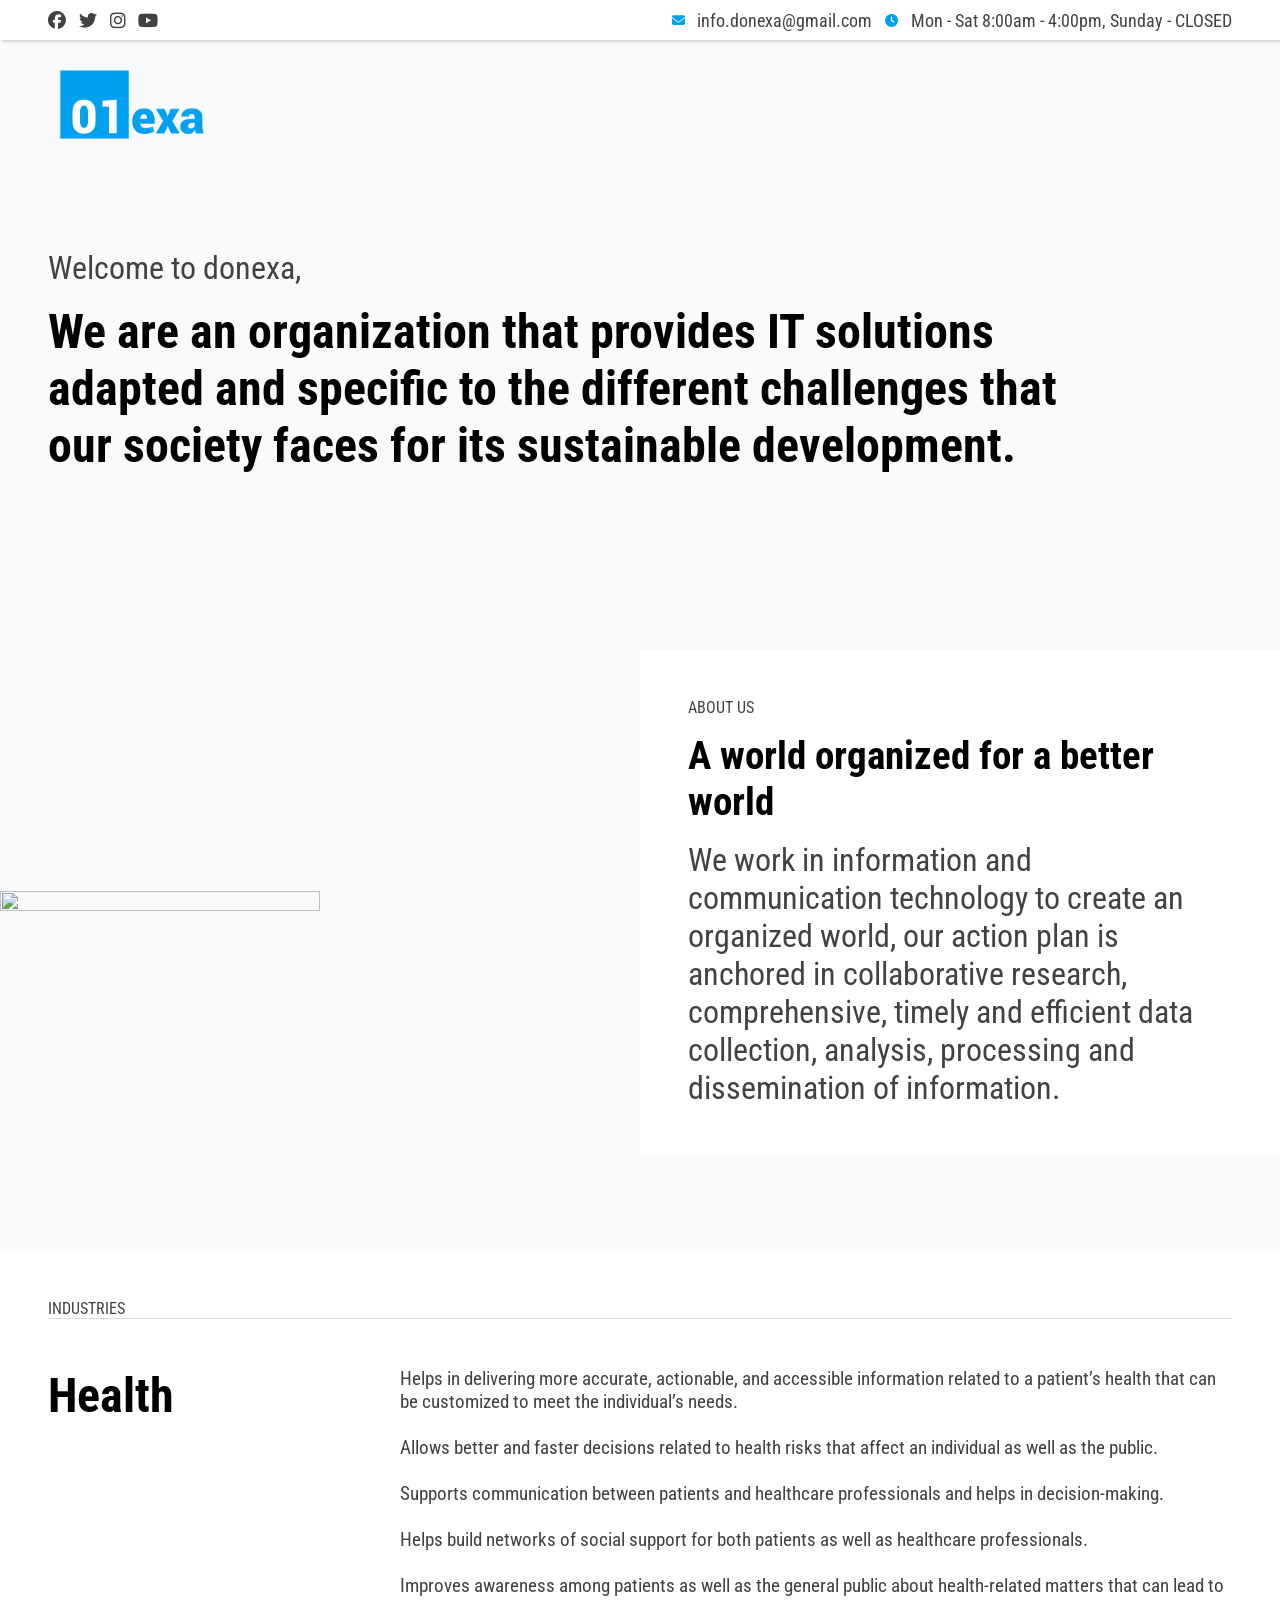
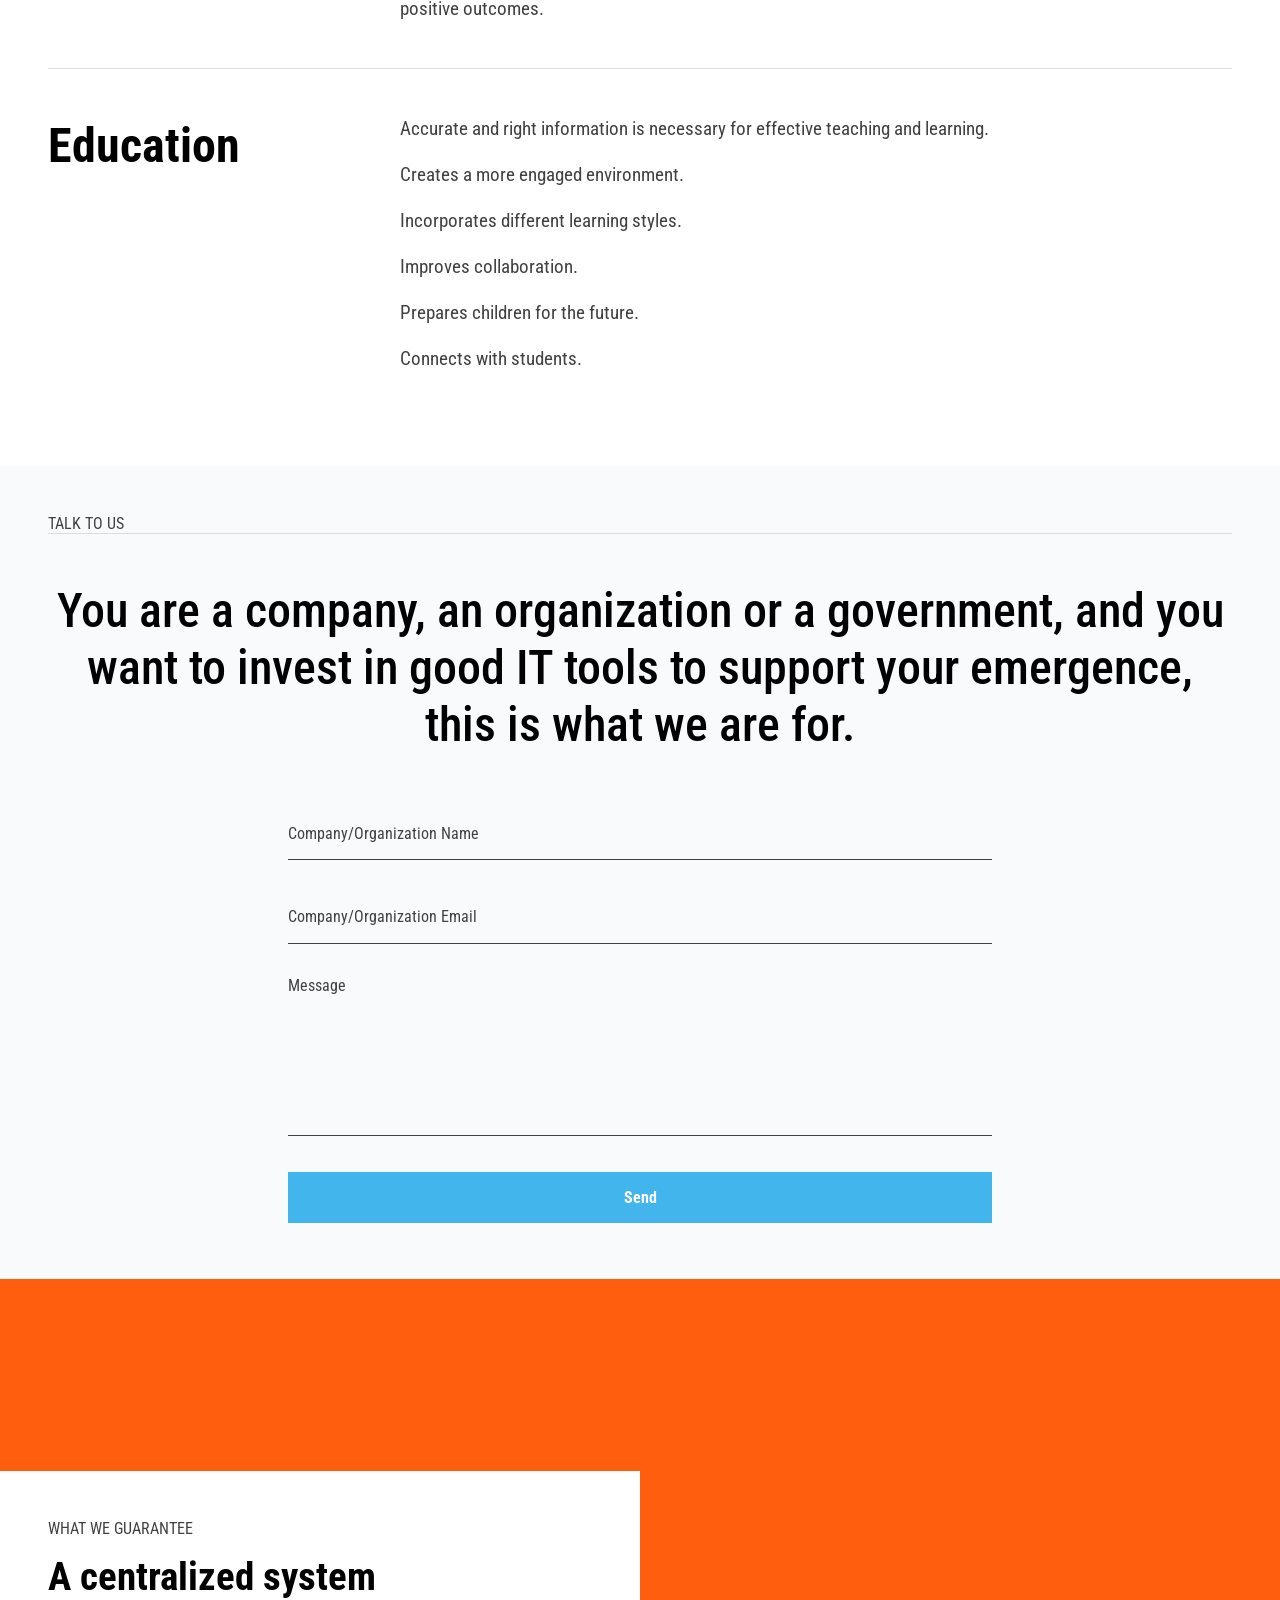
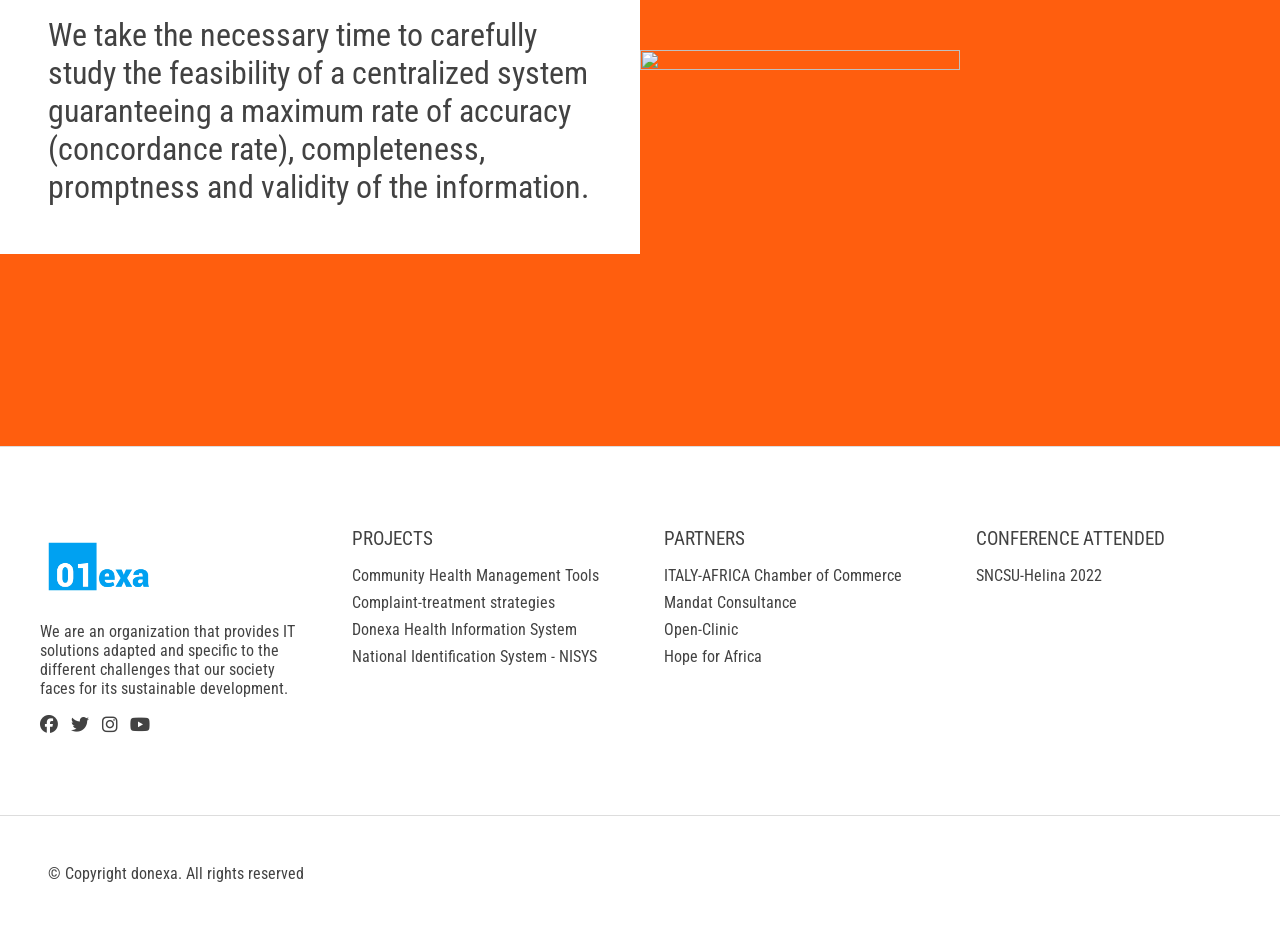
==== index.html @ 41044212 "updates" ====
<!DOCTYPE html>
<html lang="en">

<head>
    <meta charset="UTF-8">
    <meta http-equiv="X-UA-Compatible" content="IE=edge">
    <meta name="viewport" content="width=device-width, initial-scale=1.0">
    <title>Donexa | For an organized world</title>
    <meta name="description" content="We are an organization that provides IT solutions adapted and specific to the different
    challenges that our society faces for its sustainable development.">
    <link rel="stylesheet" href="style.css">
    <link rel="stylesheet" href="https://cdnjs.cloudflare.com/ajax/libs/font-awesome/6.1.1/css/all.min.css"
        integrity="sha512-KfkfwYDsLkIlwQp6LFnl8zNdLGxu9YAA1QvwINks4PhcElQSvqcyVLLD9aMhXd13uQjoXtEKNosOWaZqXgel0g=="
        crossorigin="anonymous" referrerpolicy="no-referrer" />
    <link rel="apple-touch-icon" sizes="180x180" href="./assets/favicons/apple-touch-icon.png">
    <link rel="icon" type="image/png" sizes="32x32" href="./assets/favicons/favicon-32x32.png">
    <link rel="icon" type="image/png" sizes="16x16" href="./assets/favicons/favicon-16x16.png">
    <link rel="manifest" href="./assets/favicons/site.webmanifest">
</head>

<body>
    <div class="nav-header">
        <div class="social-nav">
            <a target="_blank" href="https://facebook.com/donexa"><i class="fa-brands fa-facebook"></i></a>
            <a target="_blank" href="https://twitter.com/donexa"><i class="fa-brands fa-twitter"></i></a>
            <a target="_blank" href="https://instagram.com/donexa"><i class="fa-brands fa-instagram"></i></a>
            <a target="_blank" href="https://youtube.com/donexa"><i class="fa-brands fa-youtube"></i></a>
        </div>

        <div class="social-nav contact-nav">
            <a href="mailto:info.donexa@gmail.com" class="icon-text flex column-gap-middle mail-contact">
                <i class="fa fa-envelope"></i>
                <p>info.donexa@gmail.com</p>
            </a>
            <a class="icon-text flex column-gap-middle">
                <i class="fa fa-clock"></i>
                <p>Mon - Sat 8:00am - 4:00pm, Sunday - CLOSED</p>
            </a>
        </div>
    </div>
    <nav>
        <div class="nav">
            <img src="./assets/images/logo.png" />
            <div class="nav-actions">
            </div>
        </div>
    </nav>
    <section id="welcome" class="d-padding">
        <p class="large-subtitle">Welcome to donexa,</p>
        <h1 class="large-title">We are an organization that provides IT solutions adapted and specific to the different
            challenges that our society faces for its sustainable development.</h1>
    </section>
    <section id="about">
        <img id="about-img-large"
            src="https://www.who.int/images/default-source/wpro/health-topic/child-health/f5-140042016-vu-03019.tmb-1024v.jpg?sfvrsn=1e211b8d_3"
            alt="" />
        <div class="about-card d-padding">
            <p>ABOUT US</p>
            <h1 class="headline1">A world organized for a better world</h1>
            <p class="large-subtitle">We work in information and communication technology to create an organized world,
                our action plan is anchored in collaborative research, comprehensive, timely and efficient data
                collection, analysis, processing and dissemination of information.</p>
        </div>
    </section>
    <section id="industries" class="d-padding">
        <p>INDUSTRIES</p>
        <div class="industries-displayer">
            <h1 class="large-title">Health</h1>
            <p class="p-medium">
                Helps in delivering more accurate, actionable, and accessible information related to a patient’s health
                that can be customized to meet the individual’s needs.
                </br></br>
                Allows better and faster decisions related to health risks that affect an individual as well as the
                public.
                </br></br>
                Supports communication between patients and healthcare professionals and helps in decision-making.
                </br></br>
                Helps build networks of social support for both patients as well as healthcare professionals.
                </br></br>
                Improves awareness among patients as well as the general public about health-related matters that can
                lead to positive outcomes.
            </p>
        </div>
        <div class="industries-displayer">
            <h1 class="large-title">Education</h1>
            <p class="p-medium">
                Accurate and right information is necessary for effective teaching and learning.
                </br></br>
                Creates a more engaged environment.
                </br></br>
                Incorporates different learning styles.
                </br></br>
                Improves collaboration.
                </br></br>
                Prepares children for the future.
                </br></br>
                Connects with students.
            </p>
        </div>
    </section>
    <section id="contact-us" class="d-padding">
        <p>TALK TO US</p>
        <h1 class="large-title">You are a company, an organization or a government, and you want to invest in good IT
            tools to support your emergence, this is what we are for.</h1>
        <div class="contact-us-form">
            <div className="input-labeled">
                <input type="name" placeholder="Company/Organization Name" name="Name" required></input>
            </div>
            <div className="input-labeled">
                <input type="name" placeholder="Company/Organization Email" name="Email" required></input>
            </div>
            <div className="input-labeled">
                <textarea type="name" placeholder="Message" name="Message" required></textarea>
            </div>
            <button>Send</button>
        </div>
    </section>
    <section id="guarantie">
        <div class="about-card d-padding">
            <p>WHAT WE GUARANTEE</p>
            <h1 class="headline1">A centralized system</h1>
            <p class="large-subtitle">We take the necessary time to carefully study the feasibility of a centralized
                system guaranteeing a maximum rate of accuracy (concordance rate), completeness, promptness and validity
                of the information.</p>
        </div>
        <img id="about-img-large"
            src="https://www.hpe.com/content/dam/hpe/insights/articles/2019/05/building-diversity-in-tech-with-black-girls-code/featuredStory/Building-diversity-in-tech-with-Black-Girls-Code.jpg.transform/nxt-original/image.jpeg"
            alt="" />
    </section>
    <footer>
        <div class="footer-block">
            <img id="logo-footer" src="./assets/images/logo.png" />
            <div class="footer-block-menu">
                <p>We are an organization that provides IT solutions adapted and specific to the different
                    challenges that our society faces for its sustainable development.</p>
            </div>
            <div class="social-nav">
                <a target="_blank" href="https://facebook.com/donexa"><i class="fa-brands fa-facebook"></i></a>
                <a target="_blank" href="https://twitter.com/donexa"><i class="fa-brands fa-twitter"></i></a>
                <a target="_blank" href="https://instagram.com/donexa"><i class="fa-brands fa-instagram"></i></a>
                <a target="_blank" href="https://youtube.com/donexa"><i class="fa-brands fa-youtube"></i></a>
            </div>
        </div>

        <div class="footer-block">
            <p class="p-medium">PROJECTS</p>
            <div class="footer-block-menu">
                <a>Community Health Management Tools</a>
                <a>Complaint-treatment strategies</a>
                <a>Donexa Health Information System</a>
                <a>National Identification System - NISYS</a>
            </div>
        </div>
        <div class="footer-block">
            <p class="p-medium">PARTNERS</p>
            <div class="footer-block-menu">
                <a href="https://www.italcham.co.za" target="_blank">ITALY-AFRICA Chamber of Commerce</a>
                <a href="https://mandatconsultance.kirobezo.org" target="_blank">Mandat Consultance</a>
                <a href="https://sites.google.com/site/openclinicga1/" target="_blank">Open-Clinic</a>
                <a>Hope for Africa</a>
            </div>
        </div>
        <div class="footer-block">
            <p class="p-medium">CONFERENCE ATTENDED</p>
            <div class="footer-block-menu">
                <a href="https://sncsu.online" target="_blank">SNCSU-Helina 2022</a>
            </div>
        </div>
    </footer>
    <div class="closer d-padding">
        <p>© Copyright donexa. All rights reserved</p>
    </div>
</body>

</html>
---- style.css ----
@import url('https://fonts.googleapis.com/css2?family=Roboto+Condensed:ital,wght@0,300;0,400;0,700;1,300;1,400;1,700&display=swap');


* {
    margin: 0;
    padding: 0;
    box-sizing: border-box;
    zoom: 1;
    font-family: 'Roboto Condensed', sans-serif;
}


:root {
    --dividerColor: rgb(221, 221, 221);
    --orange: #ff5e0e;
    --orangeWhite: #f9e2d7;
    --blueLight: #00a1f1;
    --blueWhite: #e4f4fb;
    --blueAccent: #43b5ed;
    --blue: #00a1f1;
    --card: white;
    --cardTwo: rgb(240, 240, 240);
    --bgColor: rgb(248, 250, 252);
    --text: #424242;
    --title: black;
    --error: #d32f2f;
    --highlight: white;
}


textarea {
    background-color: var(--cardColor);
    border: none;
    width: 100%;
    height: 10rem;
    padding: 10px;
    margin: 4px 0px;
    border: 1px solid var(--cardColor);
    box-sizing: border-box;
    color: var(--textColor);
    outline: none;
    resize: none;
}

input,
select,
input:focus,
button,
textarea {
    background-color: var(--cardColor);
    outline: none;
    border: none;
    width: 100%;
    height: 3.2rem;
    padding: 0rem;
    margin: .5rem 0px;
    box-sizing: border-box;
    color: var(--textColor);
    border-bottom: .1rem solid var(--text);
}

input:focus,
textarea:focus {
    border-bottom: .1rem solid var(--orange);
}

textarea {
    height: 10rem;
}

input::placeholder,
select::placeholder,
textarea::placeholder {
    font-size: medium;
    text-align: start;
    margin: 0px;
    color: var(--text);
}

select,
select:focus {
    color: var(--subtitleColor);
}

button {
    background-color: var(--blueAccent);
    width: fit-content;
    color: var(--highlight);
    cursor: pointer;
    border: none;
    padding: 0rem 1rem;
}

button:hover {
    background-color: var(--blue);
}

.input-labeled {
    display: flex;
    flex-direction: column;
    row-gap: .5rem;
}

.input-labeled label {
    font-size: medium;
    color: var(--text);
}

body {
    position: relative;
    display: flex;
    flex-direction: column;
    width: 100%;
    height: auto;
    background-color: var(--bgColor);
}

.d-padding {
    padding: 3rem;
}

section {
    width: 100%;
    min-width: 100%;
    max-width: 100%;
}

h1,
h2,
h3,
h4,
h5,
h6 {
    color: var(--title);
}

.colored-text {
    color: var(--blue);
}

a {
    text-decoration: none;
}

p,
a {
    color: var(--text);
}

p span,
p a {
    color: var(--blue);
    cursor: pointer;
}

.p-error {
    color: var(--error);
}

.p-success {
    color: var(--blue);
}

.text-close {
    display: flex;
    align-items: flex-start;
}

.flex {
    display: flex;
    flex-direction: row;
    align-items: center;
}

.column-gap-middle {
    column-gap: .8rem;
}

.large-title {
    font-size: clamp(2.3rem, 1.595rem + 2.76vw, 3rem);
}

.headline1 {
    font-size: clamp(1.5rem, 1rem + 1.8vw, 2.5rem);
}

.large-subtitle {
    font-size: clamp(1rem, 0.5856rem + 2.21vw, 2rem);
}

.p-medium {
    font-size: clamp(1rem, 1.2rem, 2rem);
}

nav {
    display: flex;
    flex-direction: column;
}


.nav {
    padding: .5rem 3rem;
    display: flex;
    column-gap: 3rem;
    align-items: center;
    justify-content: space-between;
}

.nav-header {
    width: 100%;
    display: flex;
    padding: .6rem 3rem;
    background-color: var(--card);
    justify-content: space-between;
    align-items: center;
    position: sticky;
    top: 0;
    box-shadow: rgba(0, 0, 0, 0.15) 1.95px 1.95px 2.6px;
}

.social-nav {
    display: flex;
    column-gap: .8rem;
    width: fit-content;
    font-size: medium;
}

.social-nav a {
    font-size: large;
}

.social-nav a:hover {
    color: var(--orange);
    font-weight: bold;
}

.nav img {
    width: 10rem;
    object-fit: cover;
}

.nav-actions {
    display: flex;
    column-gap: 2rem;
    align-items: center;
    justify-content: center;
}

.nav-actions a {
    cursor: pointer;
    width: fit-content;
    font-size: larger;
}

.nav-actions a:hover {
    color: var(--title);
    font-weight: 600;
}

.icon-text i {
    color: var(--blue);
    font-size: small;
}

.icon-text:hover p {
    font-weight: initial;
}

#welcome {
    display: flex;
    flex-direction: column;
    row-gap: 1rem;
    justify-content: center;
    padding: 5rem 10rem 5rem 3rem;
}

#about {
    display: flex;
    flex-direction: row;
    align-items: center;
    padding: 6rem 0rem;
}

/* #about img, #guarantie img{
    justify-content: center;
    align-items: center;
} */

#about-img-large {
    width: 50%;
    height: 100%;
    min-height: 100%;
    object-fit: cover;
}


.about-card {
    width: 50%;
    background-color: var(--card);
    display: flex;
    flex-direction: column;
    row-gap: 1rem;
    min-height: 100%;
    height: 100%;
    justify-content: center;
}

#industries {
    row-gap: 1rem;
    background-color: var(--card);
}

.industries-displayer {
    display: flex;
    width: 100%;
    column-gap: 12rem;
    align-items: flex-start;
    padding: 3rem 0rem;
    border-top: .1rem solid var(--dividerColor);
}

.industries-displayer h1 {
    max-width: 10rem;
    min-width: 10rem;
    height: 10rem;
}

#guarantie {
    background-color: var(--orange);
    display: flex;
    flex-direction: row;
    align-items: center;
    column-gap: 0rem;
    padding: 12rem 0rem;
}



#contact-us {
    padding: 3rem;
    display: flex;
    flex-direction: column;
    row-gap: 3rem;
    /* background-color: var(--card); */
}

#contact-us h1 {

    font-weight: 500;
    text-align: center;
}

#contact-us p {
    border-bottom: .1rem solid var(--dividerColor);
}

.contact-us-form {
    display: flex;
    flex-direction: column;
    row-gap: 1rem;
    padding: 0rem 15rem;
}

.contact-us-form button {
    width: 100%;
    font-size: medium;
    font-weight: bold;
}


footer {
    background-color: var(--card);
    width: 100%;
    height: 100%;
    padding: 5rem 2.5rem;
    display: grid;
    grid-template-columns: repeat(auto-fill, minmax(15rem, 1fr));
    grid-auto-flow: row;
    grid-auto-rows: auto;
    grid-gap: 3rem;
    align-items: flex-start;
    border-top: .1rem solid var(--dividerColor);
}

.footer-block {
    display: flex;
    flex-direction: column;
    row-gap: 1rem;
}

.footer-block-menu {
    display: flex;
    flex-direction: column;
    row-gap: .5rem;
}

#logo-footer {
    width: 7rem;
}

a:hover{
    font-weight: bold;
    cursor: pointer;
}

.closer{
   background-color: var(--card); 
   border-top: .1rem solid var(--dividerColor);
}


@media screen and (max-width : 1024px) {
    .nav-header{
        padding: .5rem 2rem;
    }
    .nav-header .social-nav{
        display: none;
    }

    .nav-header .contact-nav{
        display: flex;
    }

    .mail-contact p{
        display: none;
    }

    .contact-nav p{
        font-size: small;
        white-space: nowrap;
    }

    #welcome {
        padding: 2rem;
    }

    .nav{
        padding: .5rem 1.5rem;
    }

    #about{
        display: flex;
        flex-direction: column;
        width: 100%;
        padding: 0;
    }

    #about-img-large,.about-card {
        width: 100%;
    }

    .d-padding{
        padding: 2rem;
    }

    .industries-displayer{
        display: flex;
        flex-direction: column;
        row-gap: 1rem;
        padding: 2rem 0rem;
    }

    .industries-displayer h1{
        height: auto;
    }

    #guarantie{
        /* padding: 2rem; */
        display: flex;
        flex-direction: column;
        padding: 2rem;
    }

    #contact-us{
        width: 100%;
        padding: 2rem;
    }

    .contact-us-form{
        padding: 0;
    }

    #contact-us h1 {
        text-align:start;
    }
}
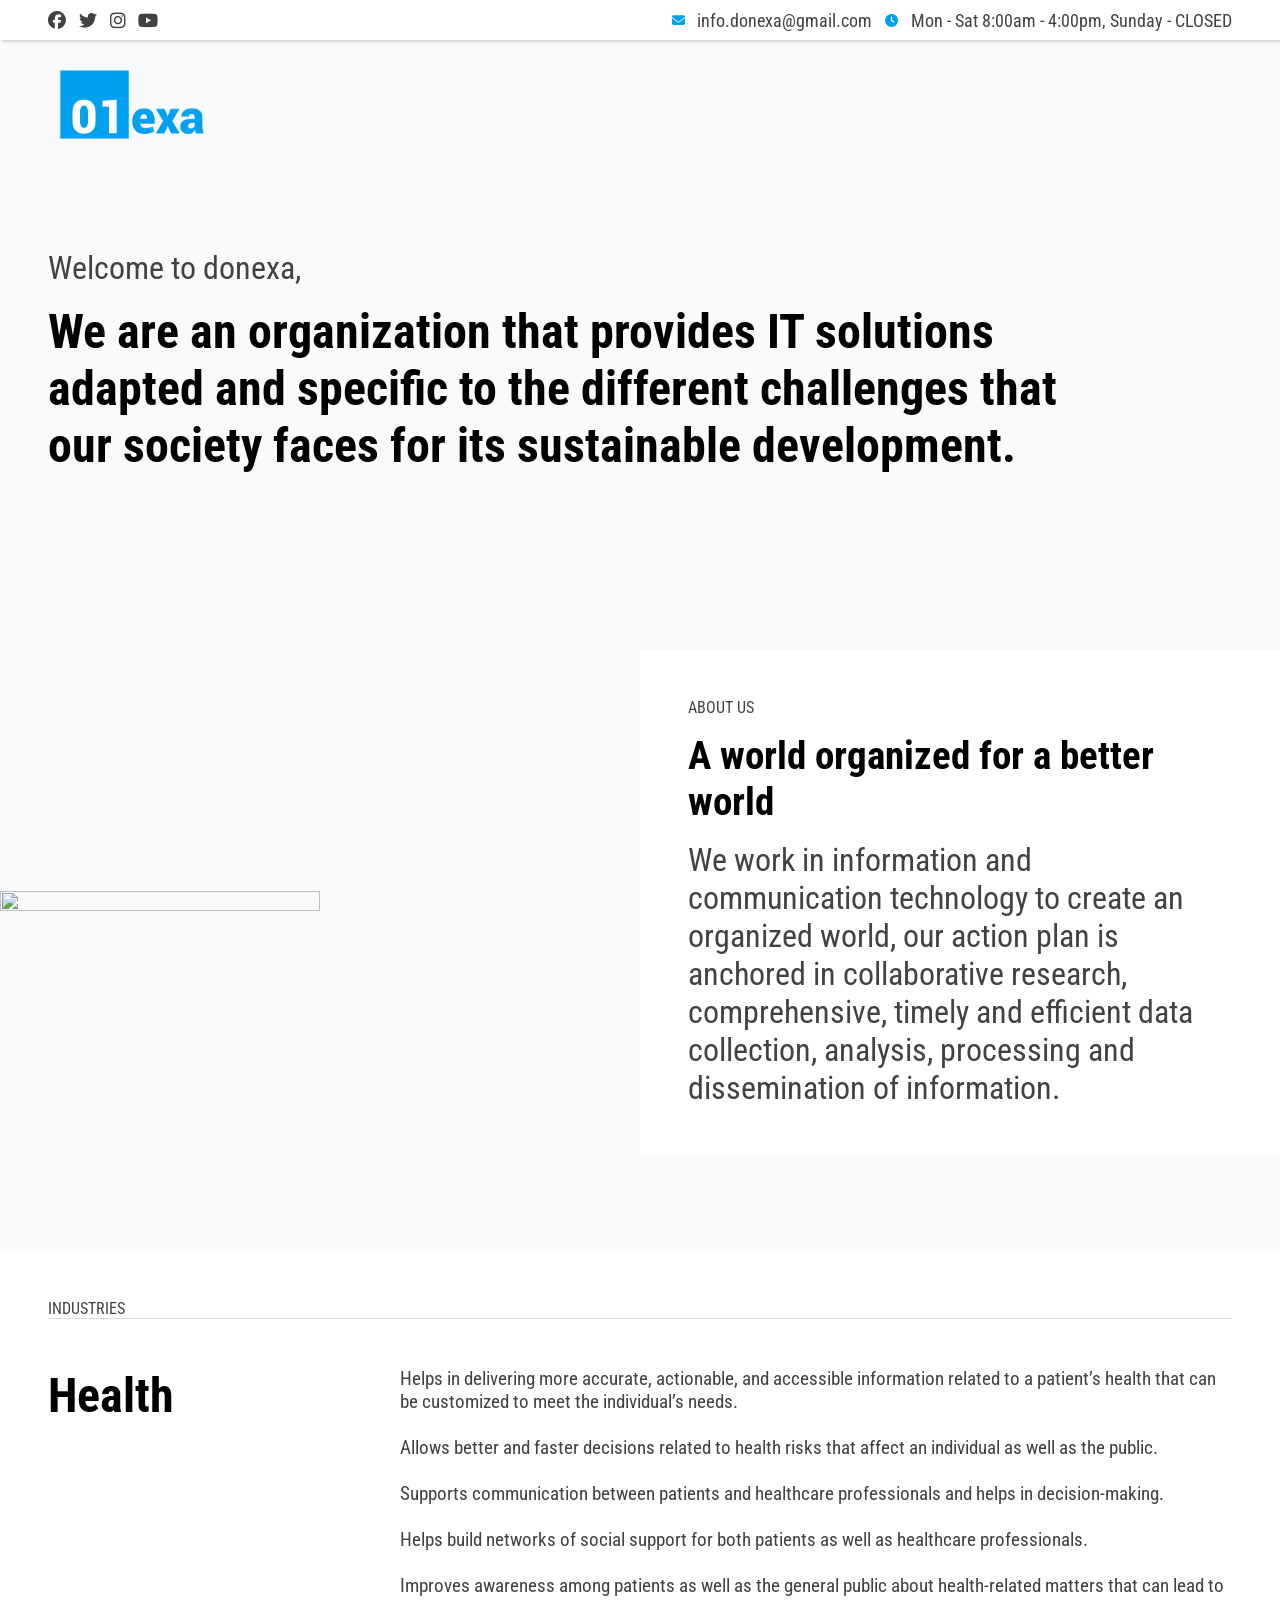
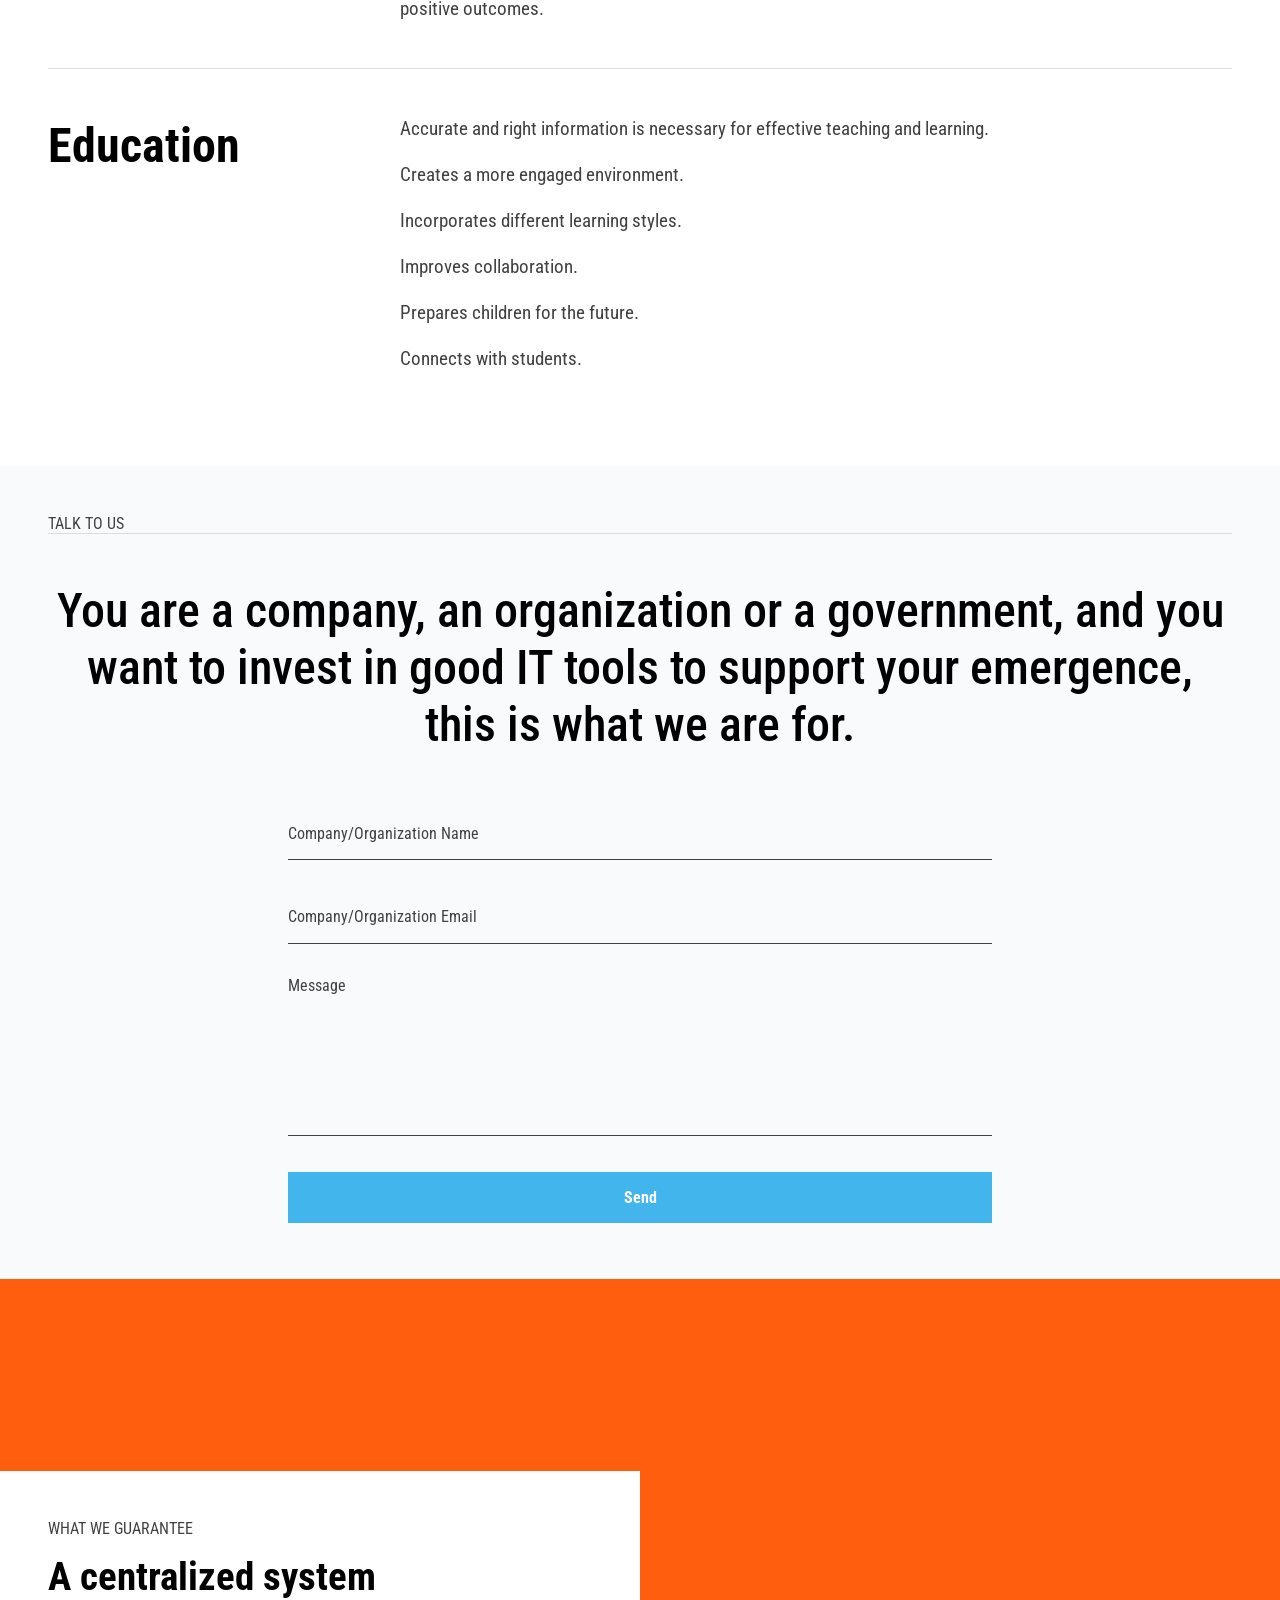
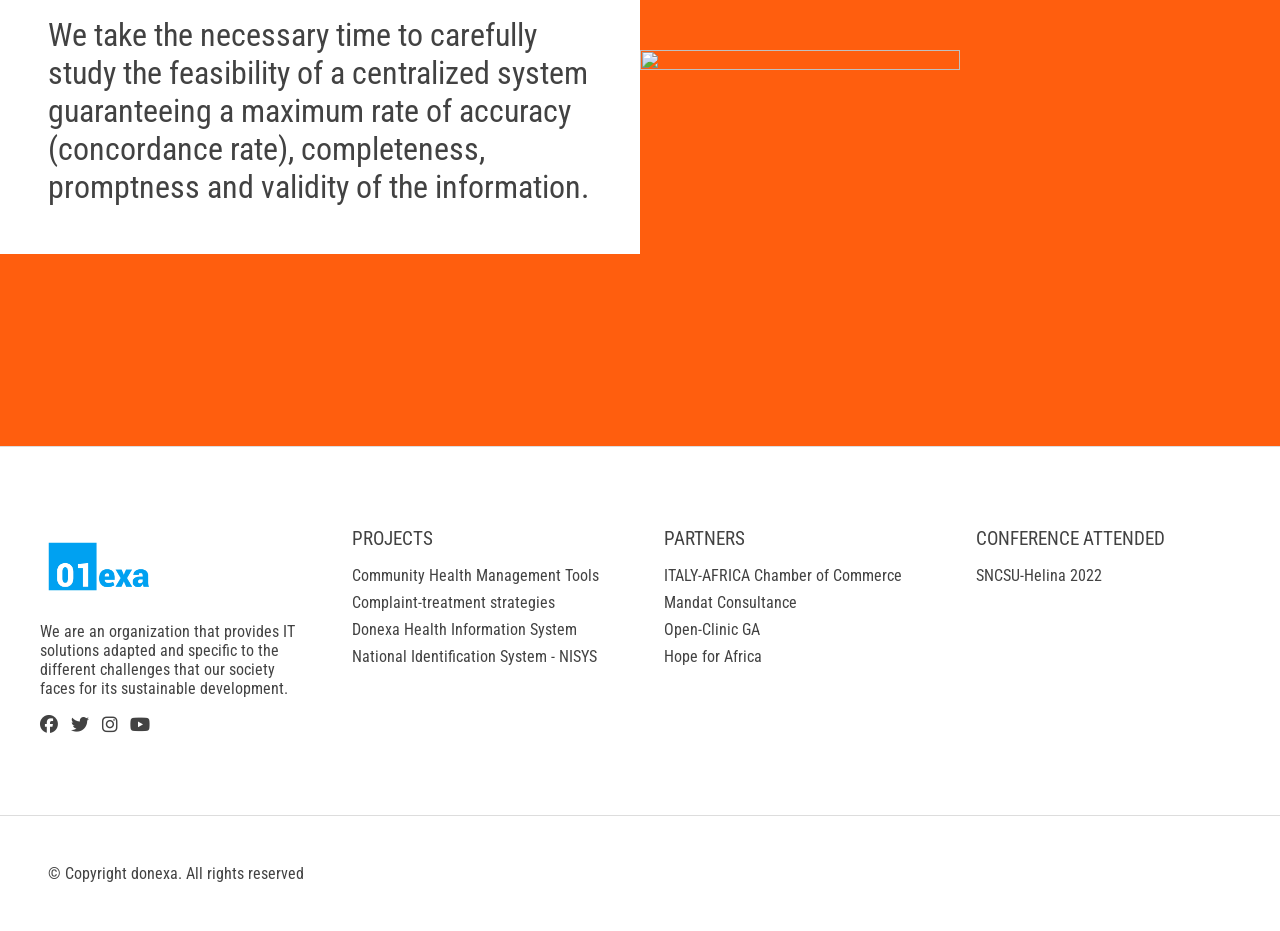
==== commit f71c7ec3: "edits" ====
--- a/index.html
+++ b/index.html
@@ -102,7 +102,7 @@
         <p>TALK TO US</p>
         <h1 class="large-title">You are a company, an organization or a government, and you want to invest in good IT
             tools to support your emergence, this is what we are for.</h1>
-        <div class="contact-us-form">
+        <form class="contact-us-form">
             <div className="input-labeled">
                 <input type="name" placeholder="Company/Organization Name" name="Name" required></input>
             </div>
@@ -112,8 +112,8 @@
             <div className="input-labeled">
                 <textarea type="name" placeholder="Message" name="Message" required></textarea>
             </div>
-            <button>Send</button>
-        </div>
+            <button type="submit">Send</button>
+        </form>
     </section>
     <section id="guarantie">
         <div class="about-card d-padding">
@@ -156,7 +156,7 @@
             <div class="footer-block-menu">
                 <a href="https://www.italcham.co.za" target="_blank">ITALY-AFRICA Chamber of Commerce</a>
                 <a href="https://mandatconsultance.kirobezo.org" target="_blank">Mandat Consultance</a>
-                <a href="https://sites.google.com/site/openclinicga1/" target="_blank">Open-Clinic</a>
+                <a href="https://sites.google.com/site/openclinicga1/" target="_blank">Open-Clinic GA</a>
                 <a>Hope for Africa</a>
             </div>
         </div>
@@ -169,6 +169,11 @@
     </footer>
     <div class="closer d-padding">
         <p>© Copyright donexa. All rights reserved</p>
+        <!-- <select name="languages" id="languages">
+            <option value="fr">English</option>
+            <option value="fr">Français</option>
+            <option value="fr">Swahili</option>
+        </select> -->
     </div>
 </body>
 
--- a/style.css
+++ b/style.css
@@ -398,34 +398,53 @@
     width: 7rem;
 }
 
-a:hover{
+a:hover {
     font-weight: bold;
     cursor: pointer;
 }
 
-.closer{
-   background-color: var(--card); 
-   border-top: .1rem solid var(--dividerColor);
+.closer {
+    background-color: var(--card);
+    border-top: .1rem solid var(--dividerColor);
+    display: flex;
+    align-items: center;
+    justify-content: space-between;
+    column-gap: 2rem;
+}
+
+.closer select, .closer select:focus{
+    width: fit-content;
+    border: none;
+}
+
+
+@media screen and (max-width: 700px) {
+    .closer{
+        flex-direction: column;
+        justify-content: flex-start;
+        align-items: flex-start;
+    }
 }
 
 
 @media screen and (max-width : 1024px) {
-    .nav-header{
+    .nav-header {
         padding: .5rem 2rem;
     }
-    .nav-header .social-nav{
+
+    .nav-header .social-nav {
         display: none;
     }
 
-    .nav-header .contact-nav{
+    .nav-header .contact-nav {
         display: flex;
     }
 
-    .mail-contact p{
+    .mail-contact p {
         display: none;
     }
 
-    .contact-nav p{
+    .contact-nav p {
         font-size: small;
         white-space: nowrap;
     }
@@ -434,53 +453,56 @@
         padding: 2rem;
     }
 
-    .nav{
+    .nav {
         padding: .5rem 1.5rem;
     }
 
-    #about{
+    #about {
         display: flex;
         flex-direction: column;
         width: 100%;
         padding: 0;
     }
 
-    #about-img-large,.about-card {
+    #about-img-large,
+    .about-card {
         width: 100%;
     }
 
-    .d-padding{
+    .d-padding {
         padding: 2rem;
     }
 
-    .industries-displayer{
+    .industries-displayer {
         display: flex;
         flex-direction: column;
         row-gap: 1rem;
         padding: 2rem 0rem;
     }
 
-    .industries-displayer h1{
+    .industries-displayer h1 {
         height: auto;
     }
 
-    #guarantie{
+    #guarantie {
         /* padding: 2rem; */
         display: flex;
         flex-direction: column;
-        padding: 2rem;
-    }
-
-    #contact-us{
+        padding: 3rem 0rem;
+    }
+
+    #contact-us {
         width: 100%;
         padding: 2rem;
     }
 
-    .contact-us-form{
+    .contact-us-form {
         padding: 0;
     }
 
     #contact-us h1 {
-        text-align:start;
-    }
+        text-align: start;
+    }
+
+   
 }
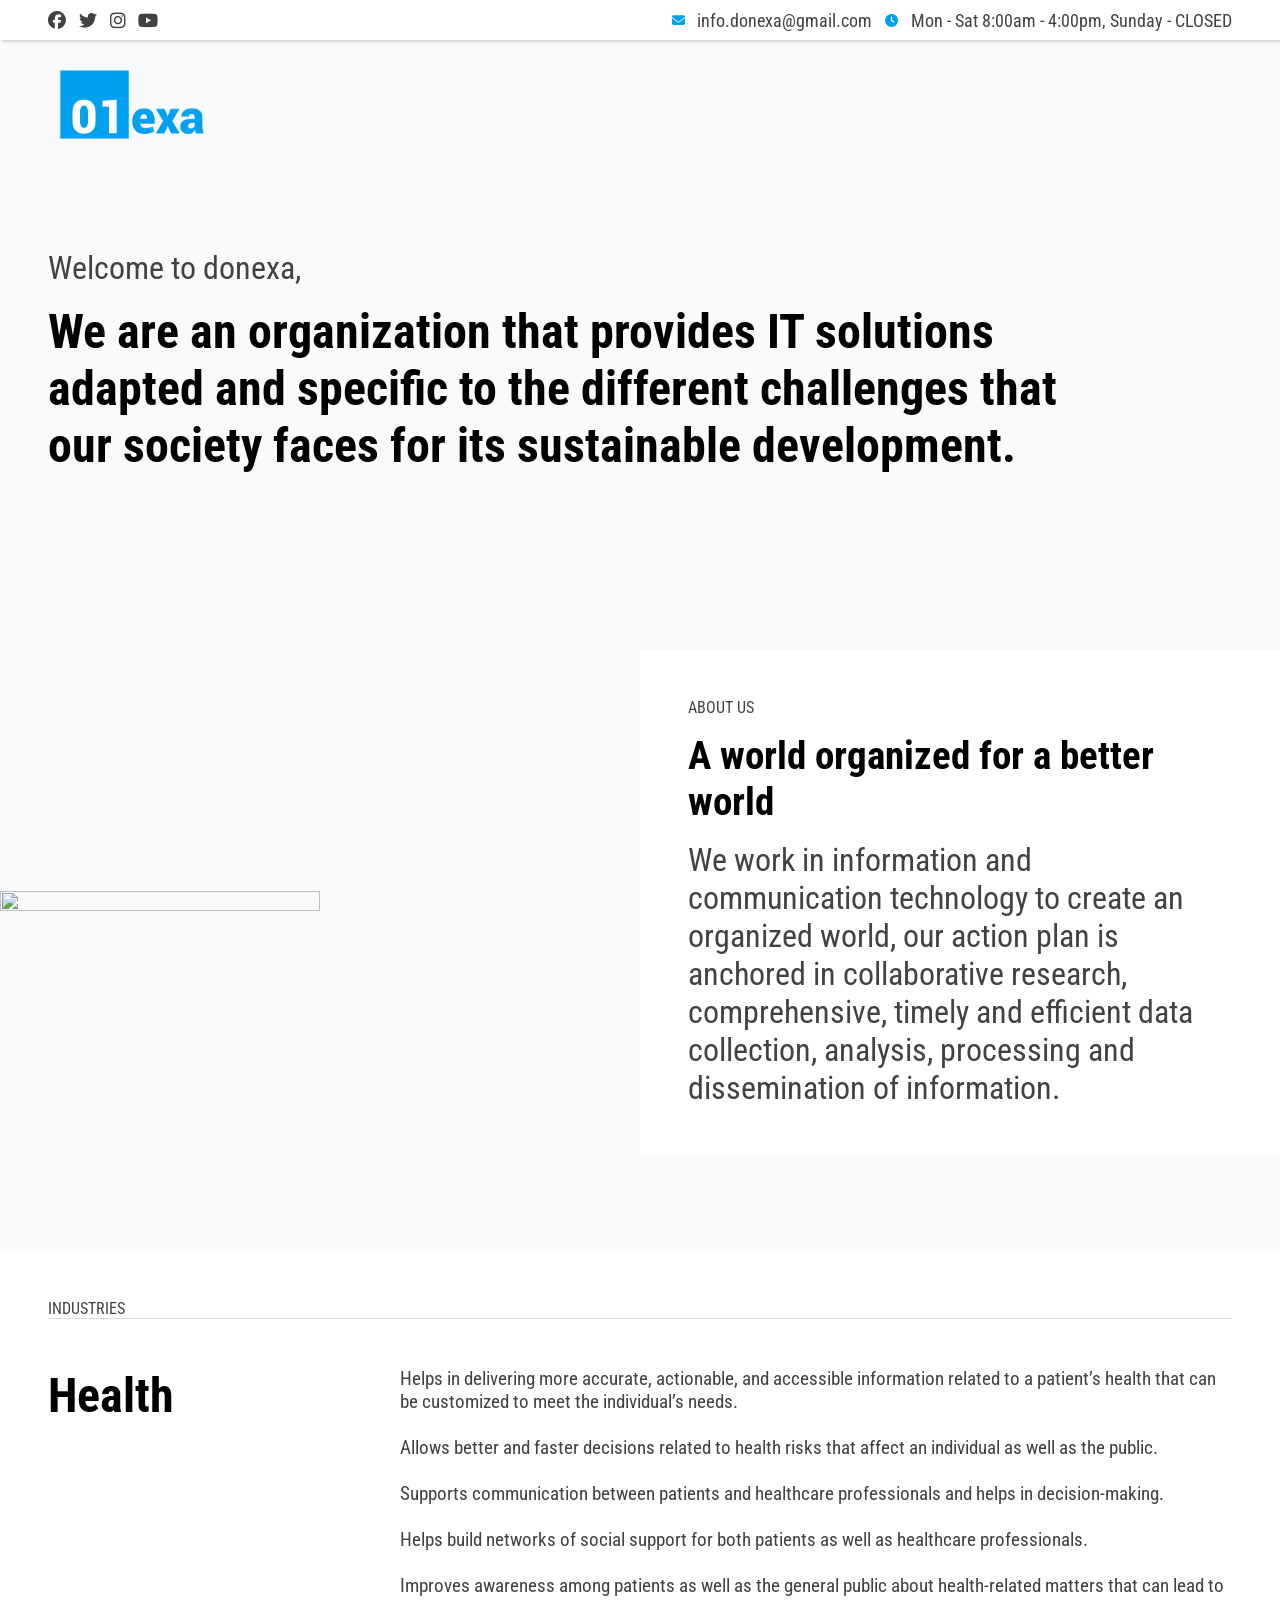
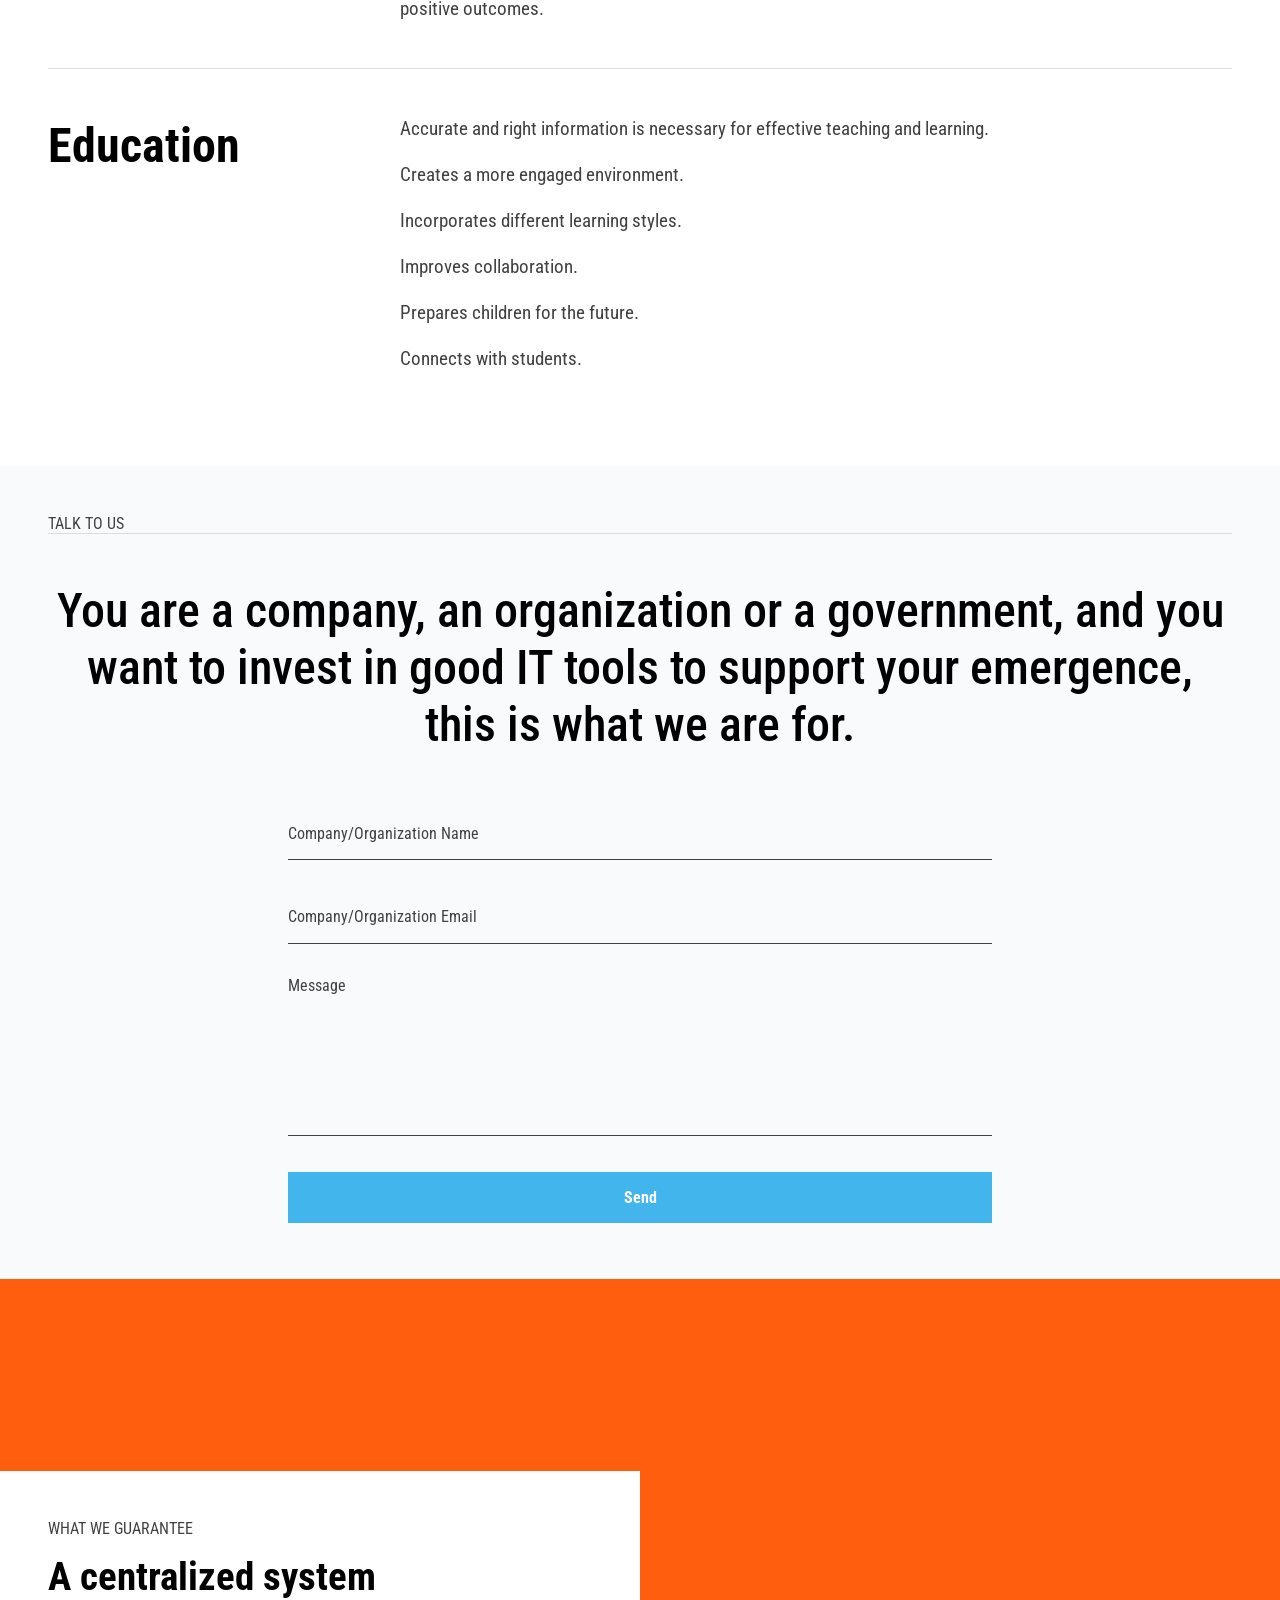
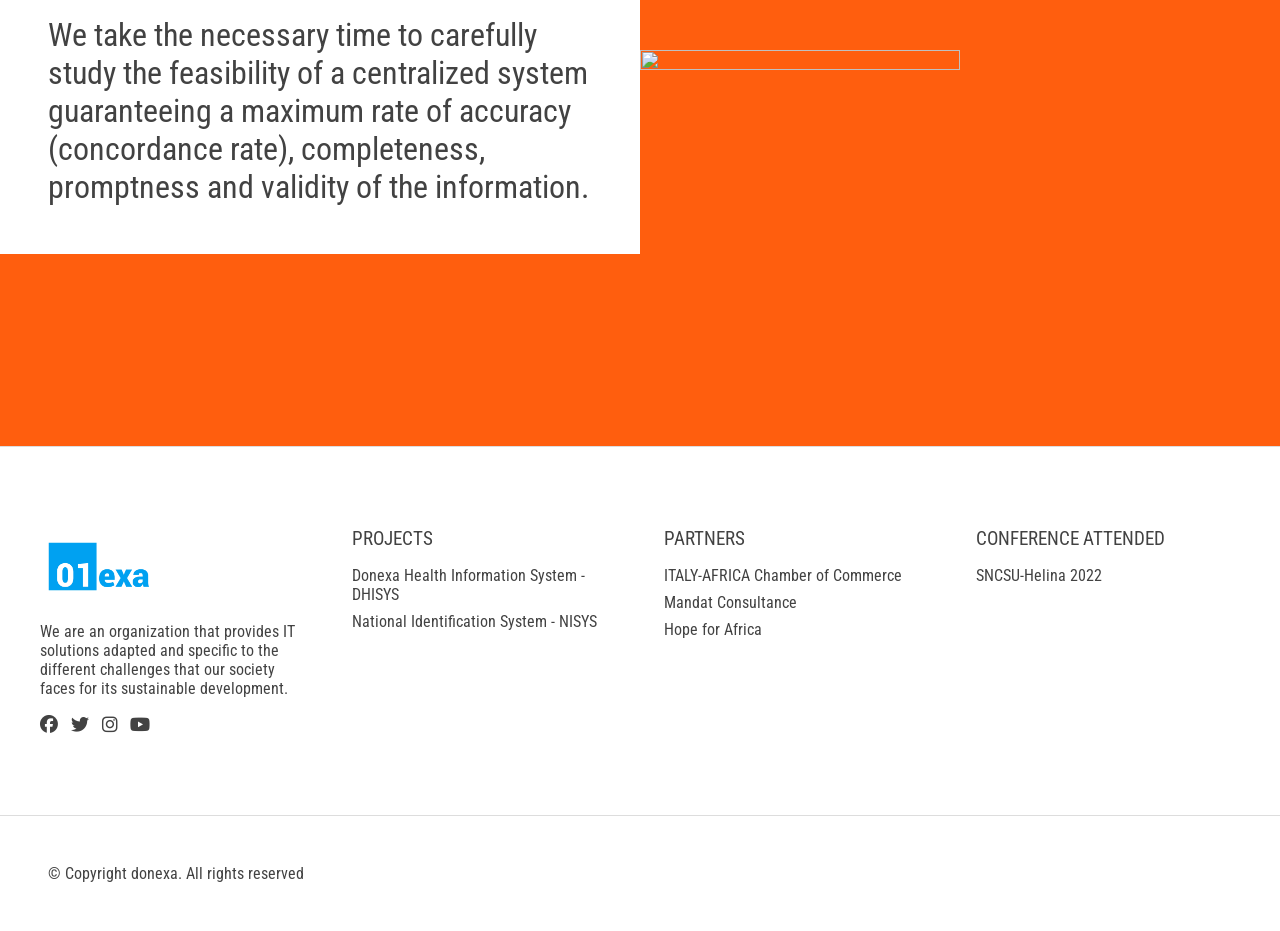
==== commit 99684d9e: "edit footer" ====
--- a/index.html
+++ b/index.html
@@ -5,9 +5,12 @@
     <meta charset="UTF-8">
     <meta http-equiv="X-UA-Compatible" content="IE=edge">
     <meta name="viewport" content="width=device-width, initial-scale=1.0">
-    <title>Donexa | For an organized world</title>
     <meta name="description" content="We are an organization that provides IT solutions adapted and specific to the different
     challenges that our society faces for its sustainable development.">
+    <meta name="keywords"
+        content="donexa, donaxia, Donexa, Software development company, IT services provider, IT solutions, organization">
+    <meta name="title" content="Donexa | For an organized world">
+    <title>Donexa | For an organized world</title>
     <link rel="stylesheet" href="style.css">
     <link rel="stylesheet" href="https://cdnjs.cloudflare.com/ajax/libs/font-awesome/6.1.1/css/all.min.css"
         integrity="sha512-KfkfwYDsLkIlwQp6LFnl8zNdLGxu9YAA1QvwINks4PhcElQSvqcyVLLD9aMhXd13uQjoXtEKNosOWaZqXgel0g=="
@@ -17,6 +20,14 @@
     <link rel="icon" type="image/png" sizes="16x16" href="./assets/favicons/favicon-16x16.png">
     <link rel="manifest" href="./assets/favicons/site.webmanifest">
 </head>
+<!-- Google tag (gtag.js) -->
+<script async src="https://www.googletagmanager.com/gtag/js?id=G-W8K0M84YX3"></script>
+<script>
+    window.dataLayer = window.dataLayer || [];
+    function gtag() { dataLayer.push(arguments); }
+    gtag('js', new Date());
+    gtag('config', 'G-W8K0M84YX3');
+</script>
 
 <body>
     <div class="nav-header">
@@ -145,9 +156,7 @@
         <div class="footer-block">
             <p class="p-medium">PROJECTS</p>
             <div class="footer-block-menu">
-                <a>Community Health Management Tools</a>
-                <a>Complaint-treatment strategies</a>
-                <a>Donexa Health Information System</a>
+                <a>Donexa Health Information System - DHISYS</a>
                 <a>National Identification System - NISYS</a>
             </div>
         </div>
@@ -156,7 +165,7 @@
             <div class="footer-block-menu">
                 <a href="https://www.italcham.co.za" target="_blank">ITALY-AFRICA Chamber of Commerce</a>
                 <a href="https://mandatconsultance.kirobezo.org" target="_blank">Mandat Consultance</a>
-                <a href="https://sites.google.com/site/openclinicga1/" target="_blank">Open-Clinic GA</a>
+                <!-- <a href="https://sites.google.com/site/openclinicga1/" target="_blank">Open-Clinic GA</a> -->
                 <a>Hope for Africa</a>
             </div>
         </div>
@@ -169,11 +178,6 @@
     </footer>
     <div class="closer d-padding">
         <p>© Copyright donexa. All rights reserved</p>
-        <!-- <select name="languages" id="languages">
-            <option value="fr">English</option>
-            <option value="fr">Français</option>
-            <option value="fr">Swahili</option>
-        </select> -->
     </div>
 </body>
 
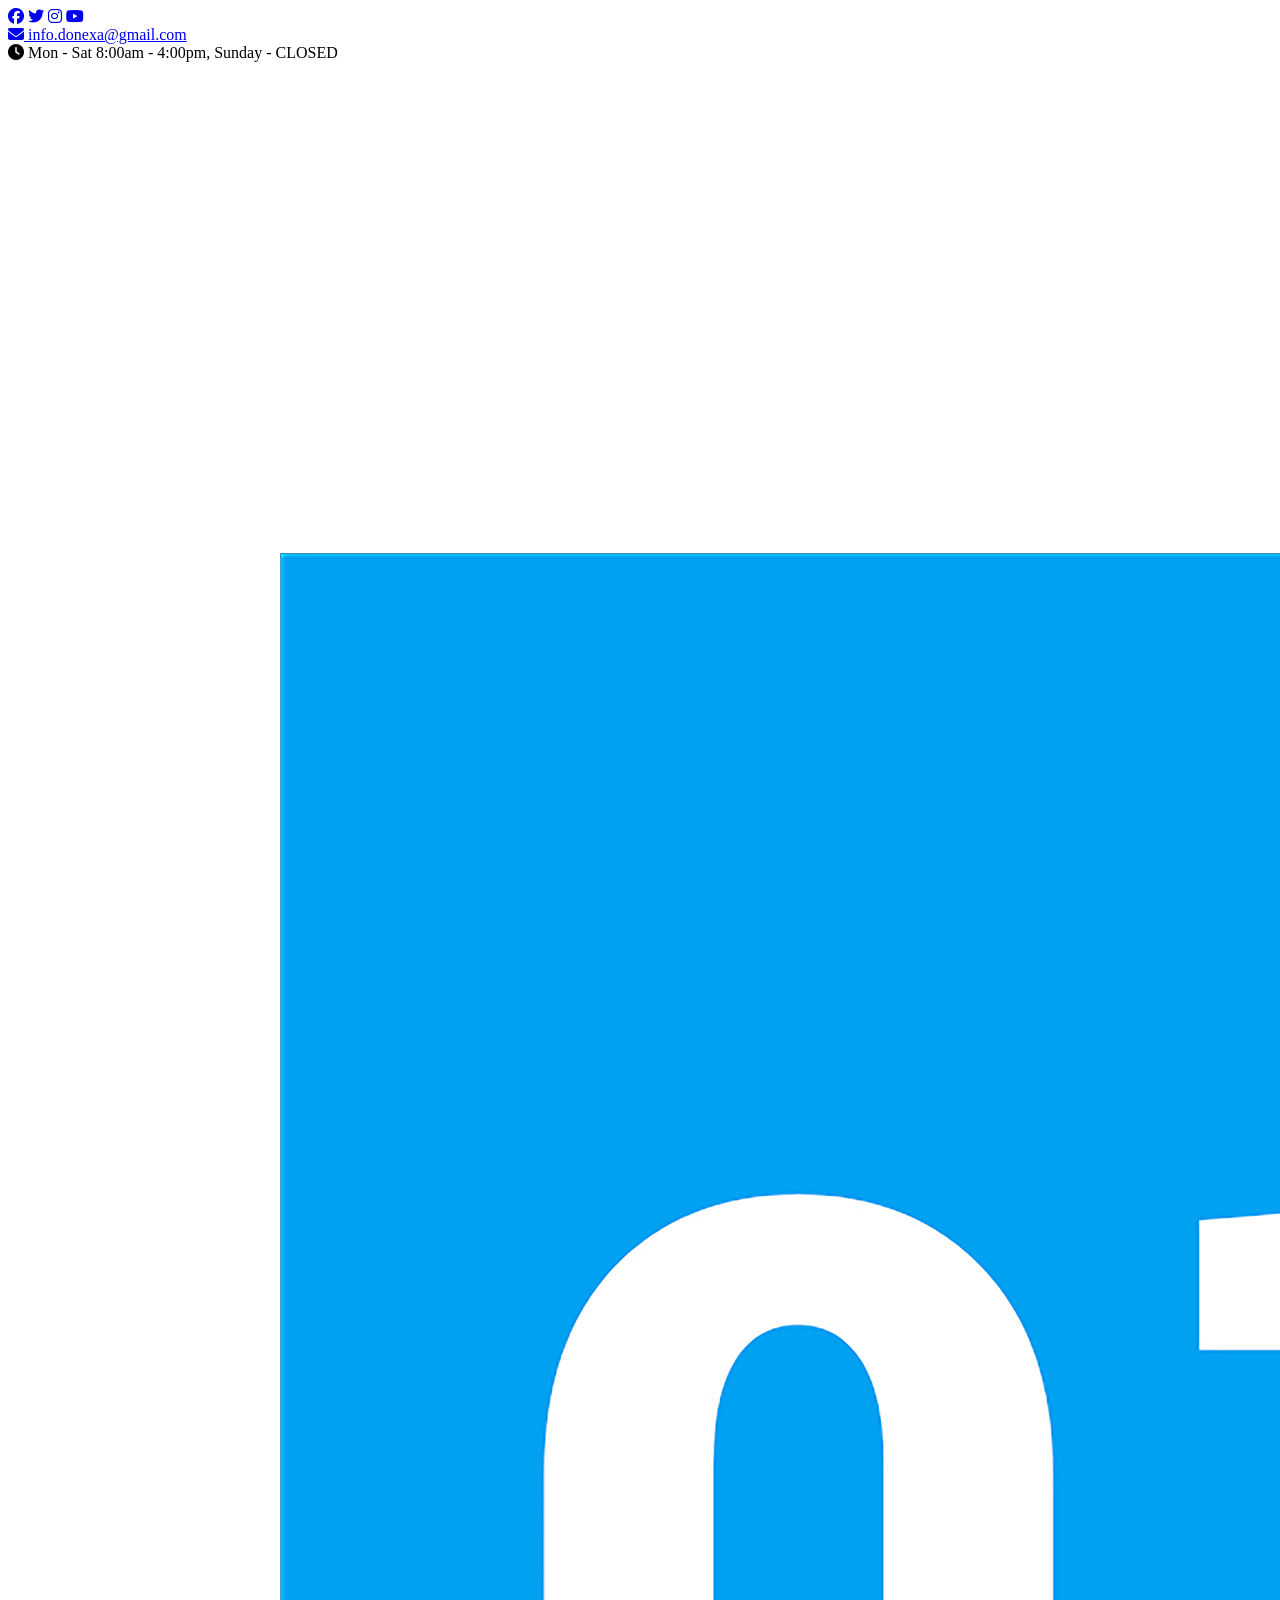
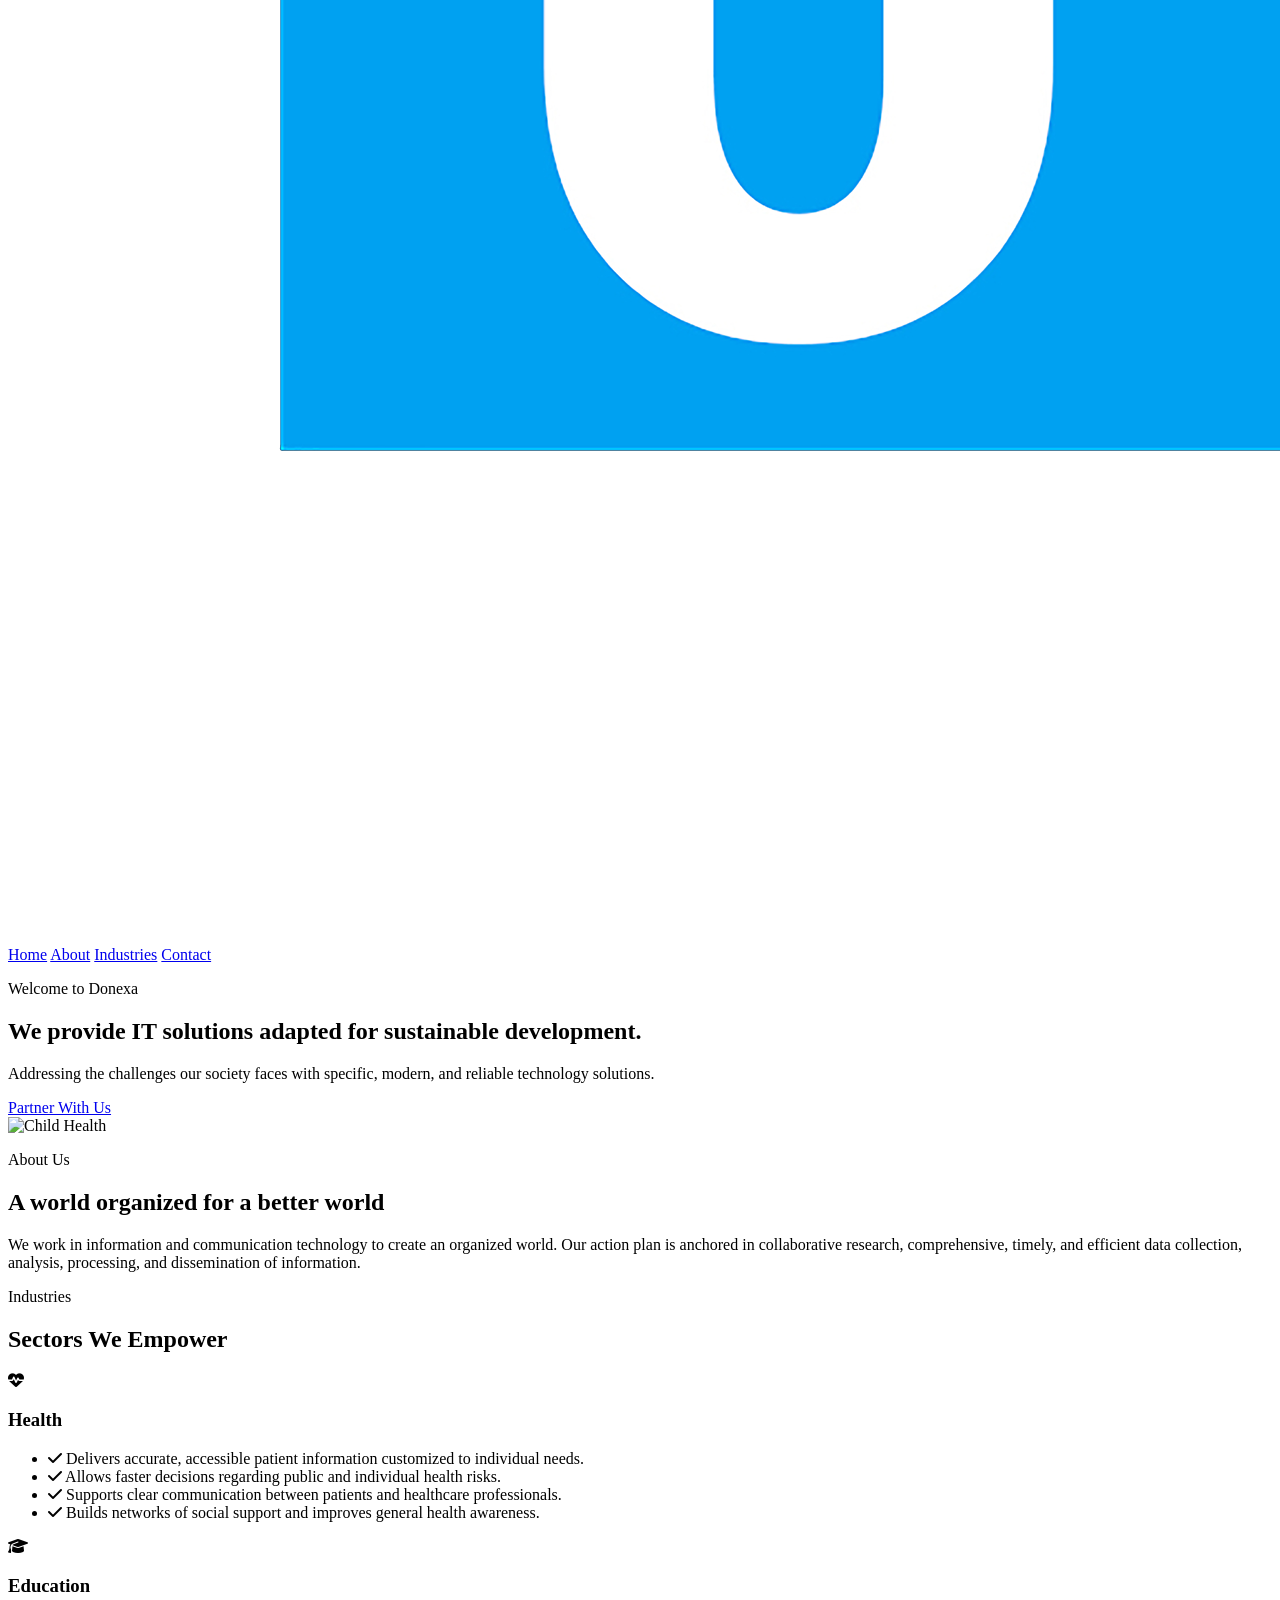
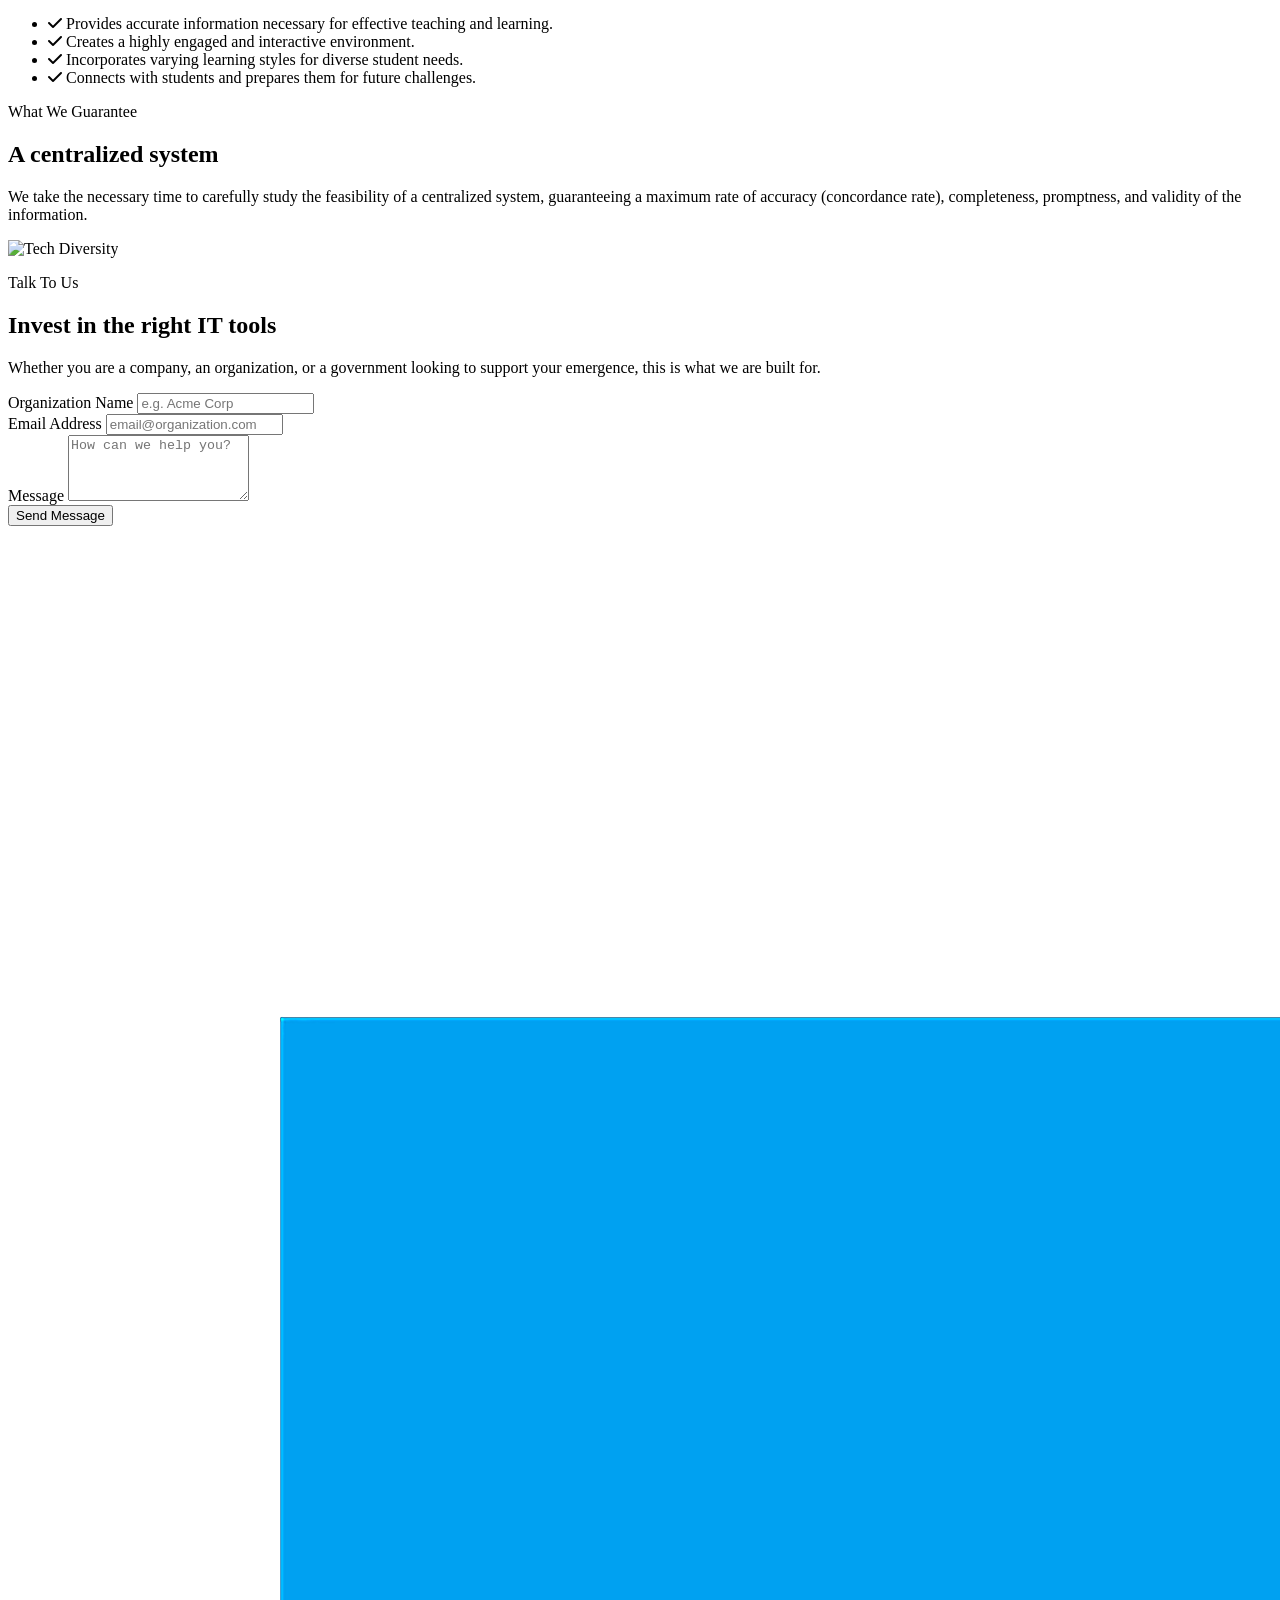
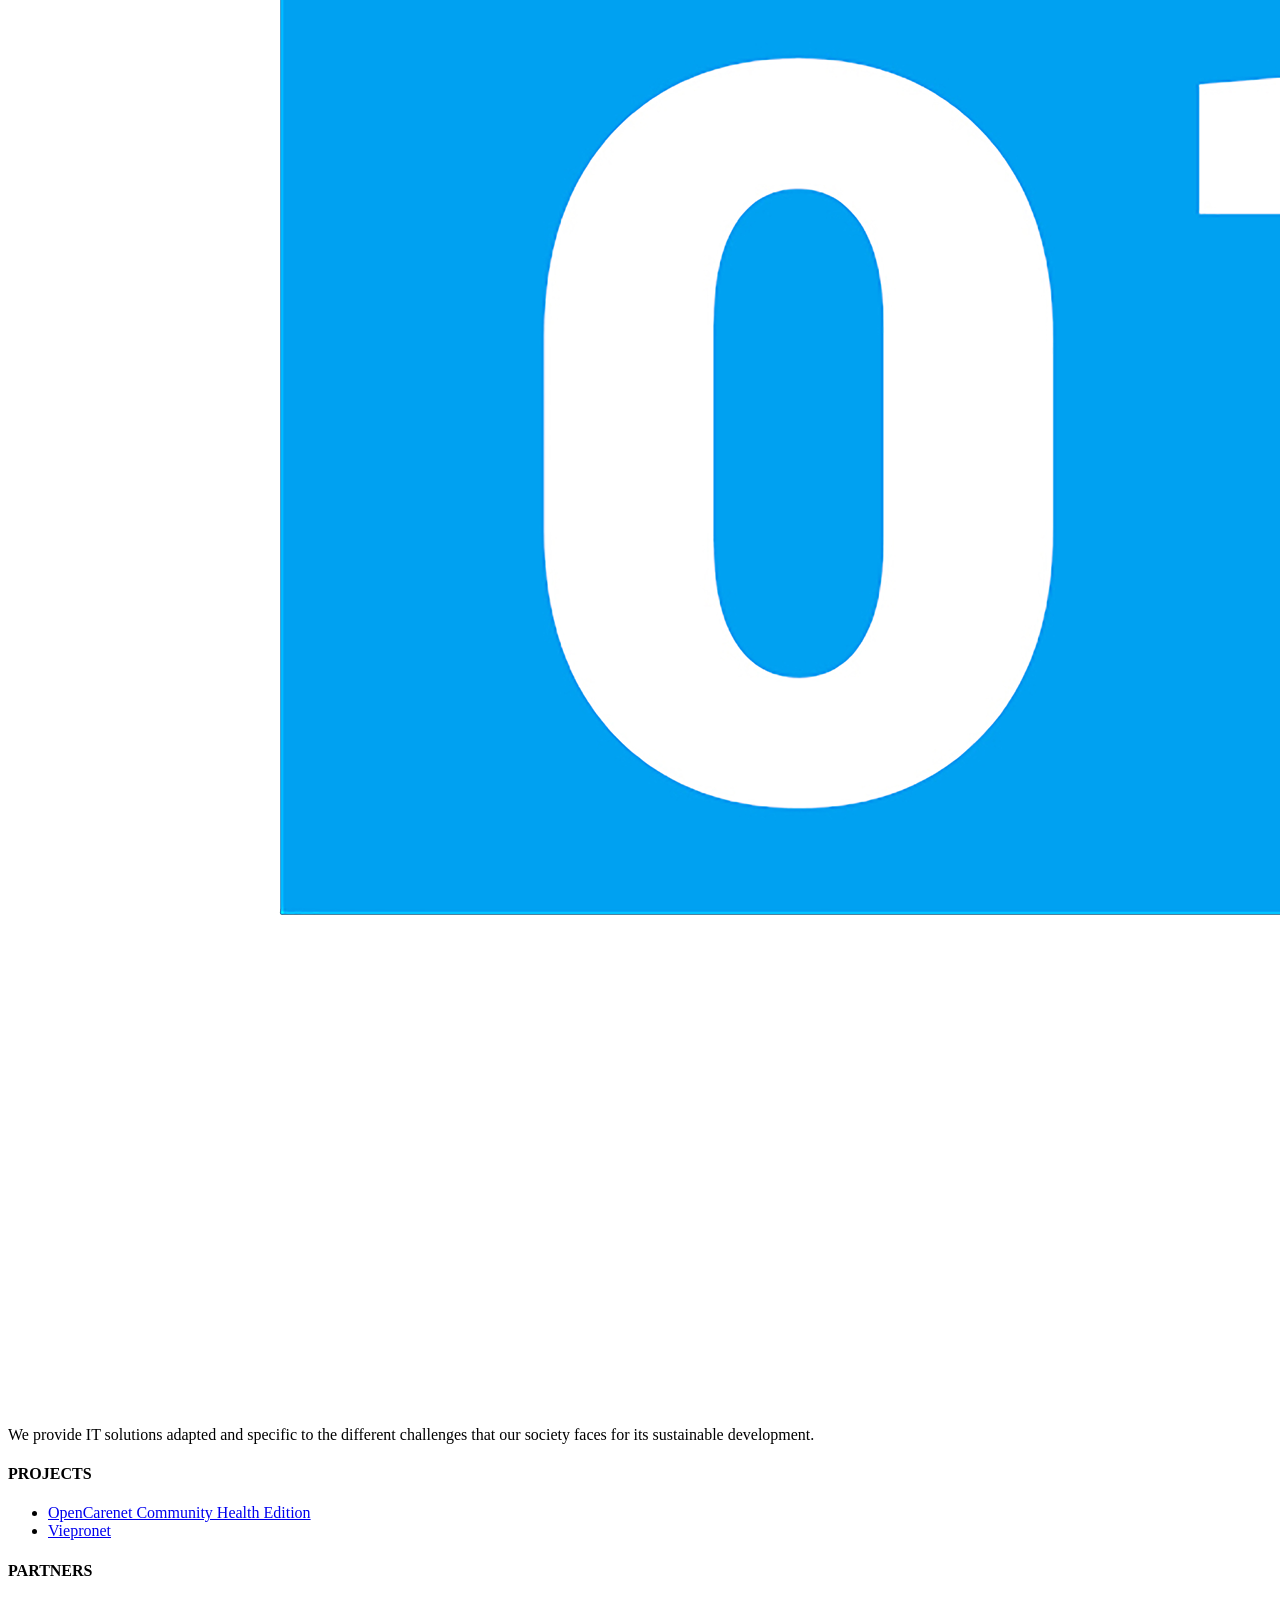
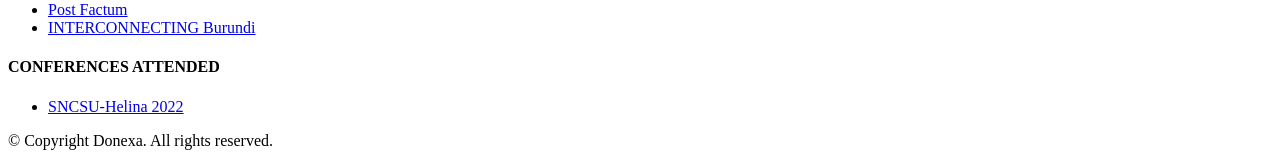
==== commit 8968ef57: "init" ====
--- a/index.html
+++ b/index.html
@@ -5,180 +5,261 @@
     <meta charset="UTF-8">
     <meta http-equiv="X-UA-Compatible" content="IE=edge">
     <meta name="viewport" content="width=device-width, initial-scale=1.0">
-    <meta name="description" content="We are an organization that provides IT solutions adapted and specific to the different
-    challenges that our society faces for its sustainable development.">
+    <meta name="description"
+        content="We are an organization that provides IT solutions adapted and specific to the different challenges that our society faces for its sustainable development.">
     <meta name="keywords"
         content="donexa, donaxia, Donexa, Software development company, IT services provider, IT solutions, organization">
     <meta name="title" content="Donexa | For an organized world">
     <title>Donexa | For an organized world</title>
-    <link rel="stylesheet" href="style.css">
+
     <link rel="stylesheet" href="https://cdnjs.cloudflare.com/ajax/libs/font-awesome/6.1.1/css/all.min.css"
         integrity="sha512-KfkfwYDsLkIlwQp6LFnl8zNdLGxu9YAA1QvwINks4PhcElQSvqcyVLLD9aMhXd13uQjoXtEKNosOWaZqXgel0g=="
         crossorigin="anonymous" referrerpolicy="no-referrer" />
+
     <link rel="apple-touch-icon" sizes="180x180" href="./assets/favicons/apple-touch-icon.png">
     <link rel="icon" type="image/png" sizes="32x32" href="./assets/favicons/favicon-32x32.png">
     <link rel="icon" type="image/png" sizes="16x16" href="./assets/favicons/favicon-16x16.png">
     <link rel="manifest" href="./assets/favicons/site.webmanifest">
+
+    <script src="https://cdn.tailwindcss.com"></script>
+    <script>
+        tailwind.config = {
+            theme: {
+                extend: {
+                    colors: {
+                        primary: '#2563eb', // Tailwind Blue-600
+                        secondary: '#1e293b', // Tailwind Slate-800
+                    }
+                }
+            }
+        }
+    </script>
+
+    <script async src="https://www.googletagmanager.com/gtag/js?id=G-W8K0M84YX3"></script>
+    <script>
+        window.dataLayer = window.dataLayer || [];
+        function gtag() { dataLayer.push(arguments); }
+        gtag('js', new Date());
+        gtag('config', 'G-W8K0M84YX3');
+    </script>
 </head>
-<!-- Google tag (gtag.js) -->
-<script async src="https://www.googletagmanager.com/gtag/js?id=G-W8K0M84YX3"></script>
-<script>
-    window.dataLayer = window.dataLayer || [];
-    function gtag() { dataLayer.push(arguments); }
-    gtag('js', new Date());
-    gtag('config', 'G-W8K0M84YX3');
-</script>
-
-<body>
-    <div class="nav-header">
-        <div class="social-nav">
-            <a target="_blank" href="https://facebook.com/donexa"><i class="fa-brands fa-facebook"></i></a>
-            <a target="_blank" href="https://twitter.com/donexa"><i class="fa-brands fa-twitter"></i></a>
-            <a target="_blank" href="https://instagram.com/donexa"><i class="fa-brands fa-instagram"></i></a>
-            <a target="_blank" href="https://youtube.com/donexa"><i class="fa-brands fa-youtube"></i></a>
-        </div>
-
-        <div class="social-nav contact-nav">
-            <a href="mailto:info.donexa@gmail.com" class="icon-text flex column-gap-middle mail-contact">
+
+<body class="bg-slate-50 text-slate-800 font-sans antialiased selection:bg-primary selection:text-white">
+
+    <div class="hidden md:flex justify-between items-center bg-secondary text-slate-300 text-sm px-8 py-2">
+        <div class="flex space-x-4">
+            <a target="_blank" href="https://facebook.com/donexa" class="hover:text-white transition"><i
+                    class="fa-brands fa-facebook"></i></a>
+            <a target="_blank" href="https://twitter.com/donexa" class="hover:text-white transition"><i
+                    class="fa-brands fa-twitter"></i></a>
+            <a target="_blank" href="https://instagram.com/donexa" class="hover:text-white transition"><i
+                    class="fa-brands fa-instagram"></i></a>
+            <a target="_blank" href="https://youtube.com/donexa" class="hover:text-white transition"><i
+                    class="fa-brands fa-youtube"></i></a>
+        </div>
+        <div class="flex space-x-6">
+            <a href="mailto:info.donexa@gmail.com" class="flex items-center space-x-2 hover:text-white transition">
                 <i class="fa fa-envelope"></i>
-                <p>info.donexa@gmail.com</p>
+                <span>info.donexa@gmail.com</span>
             </a>
-            <a class="icon-text flex column-gap-middle">
+            <div class="flex items-center space-x-2">
                 <i class="fa fa-clock"></i>
-                <p>Mon - Sat 8:00am - 4:00pm, Sunday - CLOSED</p>
+                <span>Mon - Sat 8:00am - 4:00pm, Sunday - CLOSED</span>
+            </div>
+        </div>
+    </div>
+
+    <nav class="sticky top-0 z-50 bg-white shadow-sm px-8 py-4">
+        <div class="max-w-7xl mx-auto flex justify-between items-center">
+            <img src="./assets/images/logo.png" alt="Donexa Logo" class="h-10"
+                onerror="this.src='https://via.placeholder.com/150x50?text=DONEXA'" />
+            <div class="hidden md:flex space-x-6 text-sm font-semibold text-secondary">
+                <a href="#welcome" class="hover:text-primary transition">Home</a>
+                <a href="#about" class="hover:text-primary transition">About</a>
+                <a href="#industries" class="hover:text-primary transition">Industries</a>
+                <a href="#contact-us" class="hover:text-primary transition">Contact</a>
+            </div>
+        </div>
+    </nav>
+
+    <section id="welcome" class="relative bg-white py-24 px-8 text-center overflow-hidden border-b border-slate-200">
+        <div class="max-w-4xl mx-auto relative z-10">
+            <p class="text-primary font-bold tracking-widest uppercase text-sm mb-4">Welcome to Donexa</p>
+            <h1 class="text-4xl md:text-6xl font-extrabold text-secondary leading-tight mb-6">
+                We provide IT solutions adapted for <span class="text-primary">sustainable development.</span>
+            </h1>
+            <p class="text-lg text-slate-500 max-w-2xl mx-auto mb-8">
+                Addressing the challenges our society faces with specific, modern, and reliable technology solutions.
+            </p>
+            <a href="#contact-us"
+                class="inline-block bg-primary text-white font-semibold px-8 py-4 rounded-lg shadow-lg hover:bg-blue-700 hover:shadow-xl transition duration-300">
+                Partner With Us
             </a>
         </div>
-    </div>
-    <nav>
-        <div class="nav">
-            <img src="./assets/images/logo.png" />
-            <div class="nav-actions">
-            </div>
-        </div>
-    </nav>
-    <section id="welcome" class="d-padding">
-        <p class="large-subtitle">Welcome to donexa,</p>
-        <h1 class="large-title">We are an organization that provides IT solutions adapted and specific to the different
-            challenges that our society faces for its sustainable development.</h1>
-    </section>
-    <section id="about">
-        <img id="about-img-large"
-            src="https://www.who.int/images/default-source/wpro/health-topic/child-health/f5-140042016-vu-03019.tmb-1024v.jpg?sfvrsn=1e211b8d_3"
-            alt="" />
-        <div class="about-card d-padding">
-            <p>ABOUT US</p>
-            <h1 class="headline1">A world organized for a better world</h1>
-            <p class="large-subtitle">We work in information and communication technology to create an organized world,
-                our action plan is anchored in collaborative research, comprehensive, timely and efficient data
-                collection, analysis, processing and dissemination of information.</p>
-        </div>
-    </section>
-    <section id="industries" class="d-padding">
-        <p>INDUSTRIES</p>
-        <div class="industries-displayer">
-            <h1 class="large-title">Health</h1>
-            <p class="p-medium">
-                Helps in delivering more accurate, actionable, and accessible information related to a patient’s health
-                that can be customized to meet the individual’s needs.
-                </br></br>
-                Allows better and faster decisions related to health risks that affect an individual as well as the
-                public.
-                </br></br>
-                Supports communication between patients and healthcare professionals and helps in decision-making.
-                </br></br>
-                Helps build networks of social support for both patients as well as healthcare professionals.
-                </br></br>
-                Improves awareness among patients as well as the general public about health-related matters that can
-                lead to positive outcomes.
-            </p>
-        </div>
-        <div class="industries-displayer">
-            <h1 class="large-title">Education</h1>
-            <p class="p-medium">
-                Accurate and right information is necessary for effective teaching and learning.
-                </br></br>
-                Creates a more engaged environment.
-                </br></br>
-                Incorporates different learning styles.
-                </br></br>
-                Improves collaboration.
-                </br></br>
-                Prepares children for the future.
-                </br></br>
-                Connects with students.
-            </p>
-        </div>
-    </section>
-    <section id="contact-us" class="d-padding">
-        <p>TALK TO US</p>
-        <h1 class="large-title">You are a company, an organization or a government, and you want to invest in good IT
-            tools to support your emergence, this is what we are for.</h1>
-        <form class="contact-us-form">
-            <div className="input-labeled">
-                <input type="name" placeholder="Company/Organization Name" name="Name" required></input>
-            </div>
-            <div className="input-labeled">
-                <input type="name" placeholder="Company/Organization Email" name="Email" required></input>
-            </div>
-            <div className="input-labeled">
-                <textarea type="name" placeholder="Message" name="Message" required></textarea>
-            </div>
-            <button type="submit">Send</button>
-        </form>
-    </section>
-    <section id="guarantie">
-        <div class="about-card d-padding">
-            <p>WHAT WE GUARANTEE</p>
-            <h1 class="headline1">A centralized system</h1>
-            <p class="large-subtitle">We take the necessary time to carefully study the feasibility of a centralized
-                system guaranteeing a maximum rate of accuracy (concordance rate), completeness, promptness and validity
-                of the information.</p>
-        </div>
-        <img id="about-img-large"
-            src="https://www.hpe.com/content/dam/hpe/insights/articles/2019/05/building-diversity-in-tech-with-black-girls-code/featuredStory/Building-diversity-in-tech-with-Black-Girls-Code.jpg.transform/nxt-original/image.jpeg"
-            alt="" />
-    </section>
-    <footer>
-        <div class="footer-block">
-            <img id="logo-footer" src="./assets/images/logo.png" />
-            <div class="footer-block-menu">
-                <p>We are an organization that provides IT solutions adapted and specific to the different
+    </section>
+
+    <section id="about" class="py-24 px-8 max-w-7xl mx-auto">
+        <div class="grid grid-cols-1 md:grid-cols-2 gap-12 items-center">
+            <img src="./assets/images/kids.jpg" alt="Child Health"
+                class="rounded-2xl shadow-2xl object-cover h-96 w-full transform hover:scale-[1.02] transition duration-500" />
+            <div>
+                <p class="text-primary font-bold text-sm tracking-widest uppercase mb-2">About Us</p>
+                <h2 class="text-3xl md:text-4xl font-bold text-secondary mb-6">A world organized for a better world</h2>
+                <p class="text-slate-600 leading-relaxed text-lg">
+                    We work in information and communication technology to create an organized world. Our action plan is
+                    anchored in collaborative research, comprehensive, timely, and efficient data collection, analysis,
+                    processing, and dissemination of information.
+                </p>
+            </div>
+        </div>
+    </section>
+
+    <section id="industries" class="bg-slate-100 py-24 px-8">
+        <div class="max-w-7xl mx-auto">
+            <div class="text-center mb-16">
+                <p class="text-primary font-bold text-sm tracking-widest uppercase mb-2">Industries</p>
+                <h2 class="text-3xl md:text-4xl font-bold text-secondary">Sectors We Empower</h2>
+            </div>
+
+            <div class="grid grid-cols-1 md:grid-cols-2 gap-8">
+                <div
+                    class="bg-white p-10 rounded-2xl shadow-lg border border-slate-100 hover:-translate-y-2 transition duration-300">
+                    <div
+                        class="w-14 h-14 bg-blue-100 text-primary rounded-xl flex items-center justify-center text-2xl mb-6">
+                        <i class="fa-solid fa-heart-pulse"></i>
+                    </div>
+                    <h3 class="text-2xl font-bold text-secondary mb-4">Health</h3>
+                    <ul class="space-y-4 text-slate-600">
+                        <li class="flex items-start"><i class="fa-solid fa-check text-primary mt-1 mr-3"></i> Delivers
+                            accurate, accessible patient information customized to individual needs.</li>
+                        <li class="flex items-start"><i class="fa-solid fa-check text-primary mt-1 mr-3"></i> Allows
+                            faster decisions regarding public and individual health risks.</li>
+                        <li class="flex items-start"><i class="fa-solid fa-check text-primary mt-1 mr-3"></i> Supports
+                            clear communication between patients and healthcare professionals.</li>
+                        <li class="flex items-start"><i class="fa-solid fa-check text-primary mt-1 mr-3"></i> Builds
+                            networks of social support and improves general health awareness.</li>
+                    </ul>
+                </div>
+
+                <div
+                    class="bg-white p-10 rounded-2xl shadow-lg border border-slate-100 hover:-translate-y-2 transition duration-300">
+                    <div
+                        class="w-14 h-14 bg-blue-100 text-primary rounded-xl flex items-center justify-center text-2xl mb-6">
+                        <i class="fa-solid fa-graduation-cap"></i>
+                    </div>
+                    <h3 class="text-2xl font-bold text-secondary mb-4">Education</h3>
+                    <ul class="space-y-4 text-slate-600">
+                        <li class="flex items-start"><i class="fa-solid fa-check text-primary mt-1 mr-3"></i> Provides
+                            accurate information necessary for effective teaching and learning.</li>
+                        <li class="flex items-start"><i class="fa-solid fa-check text-primary mt-1 mr-3"></i> Creates a
+                            highly engaged and interactive environment.</li>
+                        <li class="flex items-start"><i class="fa-solid fa-check text-primary mt-1 mr-3"></i>
+                            Incorporates varying learning styles for diverse student needs.</li>
+                        <li class="flex items-start"><i class="fa-solid fa-check text-primary mt-1 mr-3"></i> Connects
+                            with students and prepares them for future challenges.</li>
+                    </ul>
+                </div>
+            </div>
+        </div>
+    </section>
+
+    <section id="guarantie" class="py-24 px-8 max-w-7xl mx-auto">
+        <div class="grid grid-cols-1 md:grid-cols-2 gap-12 items-center">
+            <div class="order-2 md:order-1">
+                <p class="text-primary font-bold text-sm tracking-widest uppercase mb-2">What We Guarantee</p>
+                <h2 class="text-3xl md:text-4xl font-bold text-secondary mb-6">A centralized system</h2>
+                <p class="text-slate-600 leading-relaxed text-lg">
+                    We take the necessary time to carefully study the feasibility of a centralized system, guaranteeing
+                    a maximum rate of accuracy (concordance rate), completeness, promptness, and validity of the
+                    information.
+                </p>
+            </div>
+            <img src="./assets/images/lab.jpg" alt="Tech Diversity"
+                class="order-1 md:order-2 rounded-2xl shadow-2xl object-cover h-96 w-full transform hover:scale-[1.02] transition duration-500" />
+        </div>
+    </section>
+
+    <section id="contact-us" class="bg-white py-24 px-8 border-t border-slate-200">
+        <div class="max-w-3xl mx-auto text-center">
+            <p class="text-primary font-bold text-sm tracking-widest uppercase mb-2">Talk To Us</p>
+            <h2 class="text-3xl font-bold text-secondary mb-6">Invest in the right IT tools</h2>
+            <p class="text-slate-600 mb-10 text-lg">Whether you are a company, an organization, or a government looking
+                to support your emergence, this is what we are built for.</p>
+
+            <form class="space-y-6 text-left" action="https://api.web3forms.com/submit" method="POST">
+                <input type="hidden" name="access_key" value="016130b3-769f-4102-bf29-2540a90d6a8a">
+                <input type="hidden" name="subject" value="New Inquiry From Donexa Website" />
+                <input type="hidden" name="redirect" value="https://web3forms.com/success" />
+                <input type="checkbox" name="botcheck" id="" style="display: none;" />
+                <div class="grid grid-cols-1 md:grid-cols-2 gap-6">
+                    <div>
+                        <label class="block text-sm font-medium text-slate-700 mb-2">Organization Name</label>
+                        <input type="text" placeholder="e.g. Acme Corp" name="Name" required
+                            class="w-full px-4 py-3 rounded-lg border border-slate-300 focus:ring-2 focus:ring-primary focus:border-transparent outline-none transition bg-slate-50">
+                    </div>
+                    <div>
+                        <label class="block text-sm font-medium text-slate-700 mb-2">Email Address</label>
+                        <input type="email" placeholder="email@organization.com" name="Email" required
+                            class="w-full px-4 py-3 rounded-lg border border-slate-300 focus:ring-2 focus:ring-primary focus:border-transparent outline-none transition bg-slate-50">
+                    </div>
+                </div>
+                <div>
+                    <label class="block text-sm font-medium text-slate-700 mb-2">Message</label>
+                    <textarea rows="4" placeholder="How can we help you?" name="Message" required
+                        class="w-full px-4 py-3 rounded-lg border border-slate-300 focus:ring-2 focus:ring-primary focus:border-transparent outline-none transition bg-slate-50"></textarea>
+                </div>
+                <button type="submit"
+                    class="w-full bg-primary hover:bg-blue-700 text-white font-bold py-4 rounded-lg shadow-md transition duration-300">
+                    Send Message
+                </button>
+            </form>
+        </div>
+    </section>
+
+    <footer class="bg-secondary text-slate-400 py-16 px-8 border-t border-slate-800">
+        <div class="max-w-7xl mx-auto grid grid-cols-1 md:grid-cols-4 gap-12">
+
+            <div class="space-y-6">
+                <img src="./assets/images/logo.png" alt="Donexa Logo" class="h-10 opacity-90" />
+                <p class="text-sm leading-relaxed">We provide IT solutions adapted and specific to the different
                     challenges that our society faces for its sustainable development.</p>
             </div>
-            <div class="social-nav">
-                <a target="_blank" href="https://facebook.com/donexa"><i class="fa-brands fa-facebook"></i></a>
-                <a target="_blank" href="https://twitter.com/donexa"><i class="fa-brands fa-twitter"></i></a>
-                <a target="_blank" href="https://instagram.com/donexa"><i class="fa-brands fa-instagram"></i></a>
-                <a target="_blank" href="https://youtube.com/donexa"><i class="fa-brands fa-youtube"></i></a>
-            </div>
-        </div>
-
-        <div class="footer-block">
-            <p class="p-medium">PROJECTS</p>
-            <div class="footer-block-menu">
-                <a>Donexa Health Information System - DHISYS</a>
-                <a>National Identification System - NISYS</a>
-            </div>
-        </div>
-        <div class="footer-block">
-            <p class="p-medium">PARTNERS</p>
-            <div class="footer-block-menu">
-                <a href="https://www.italcham.co.za" target="_blank">ITALY-AFRICA Chamber of Commerce</a>
-                <a href="https://mandatconsultance.kirobezo.org" target="_blank">Mandat Consultance</a>
-                <!-- <a href="https://sites.google.com/site/openclinicga1/" target="_blank">Open-Clinic GA</a> -->
-                <a>Hope for Africa</a>
-            </div>
-        </div>
-        <div class="footer-block">
-            <p class="p-medium">CONFERENCE ATTENDED</p>
-            <div class="footer-block-menu">
-                <a href="https://sncsu.online" target="_blank">SNCSU-Helina 2022</a>
-            </div>
+
+            <div>
+                <h4 class="text-white font-bold mb-6 tracking-wide text-sm">PROJECTS</h4>
+                <ul class="space-y-3 text-sm">
+                    <li><a href="/opencarenet/" class="hover:text-primary transition">OpenCarenet Community Health Edition</a>
+                    </li>
+                    <li><a href="#" class="hover:text-primary transition">Viepronet</a>
+                    </li>
+                </ul>
+            </div>
+
+            <div>
+                <h4 class="text-white font-bold mb-6 tracking-wide text-sm">PARTNERS</h4>
+                <ul class="space-y-3 text-sm">
+                    <li><a href="https://www.post-factum.be/" target="_blank" class="hover:text-primary transition">Post
+                            Factum</a></li>
+                    <li><a href="https://interconnecting.bi" target="_blank"
+                            class="hover:text-primary transition">INTERCONNECTING Burundi</a></li>
+                </ul>
+            </div>
+
+            <div>
+                <h4 class="text-white font-bold mb-6 tracking-wide text-sm">CONFERENCES ATTENDED</h4>
+                <ul class="space-y-3 text-sm">
+                    <li><a href="https://sncsu.online" target="_blank"
+                            class="hover:text-primary transition">SNCSU-Helina 2022</a></li>
+                </ul>
+            </div>
+
+        </div>
+
+        <div class="max-w-7xl mx-auto mt-16 pt-8 border-t border-slate-700 text-sm text-center">
+            <p>© Copyright Donexa. All rights reserved.</p>
         </div>
     </footer>
-    <div class="closer d-padding">
-        <p>© Copyright donexa. All rights reserved</p>
-    </div>
+
 </body>
 
 </html>
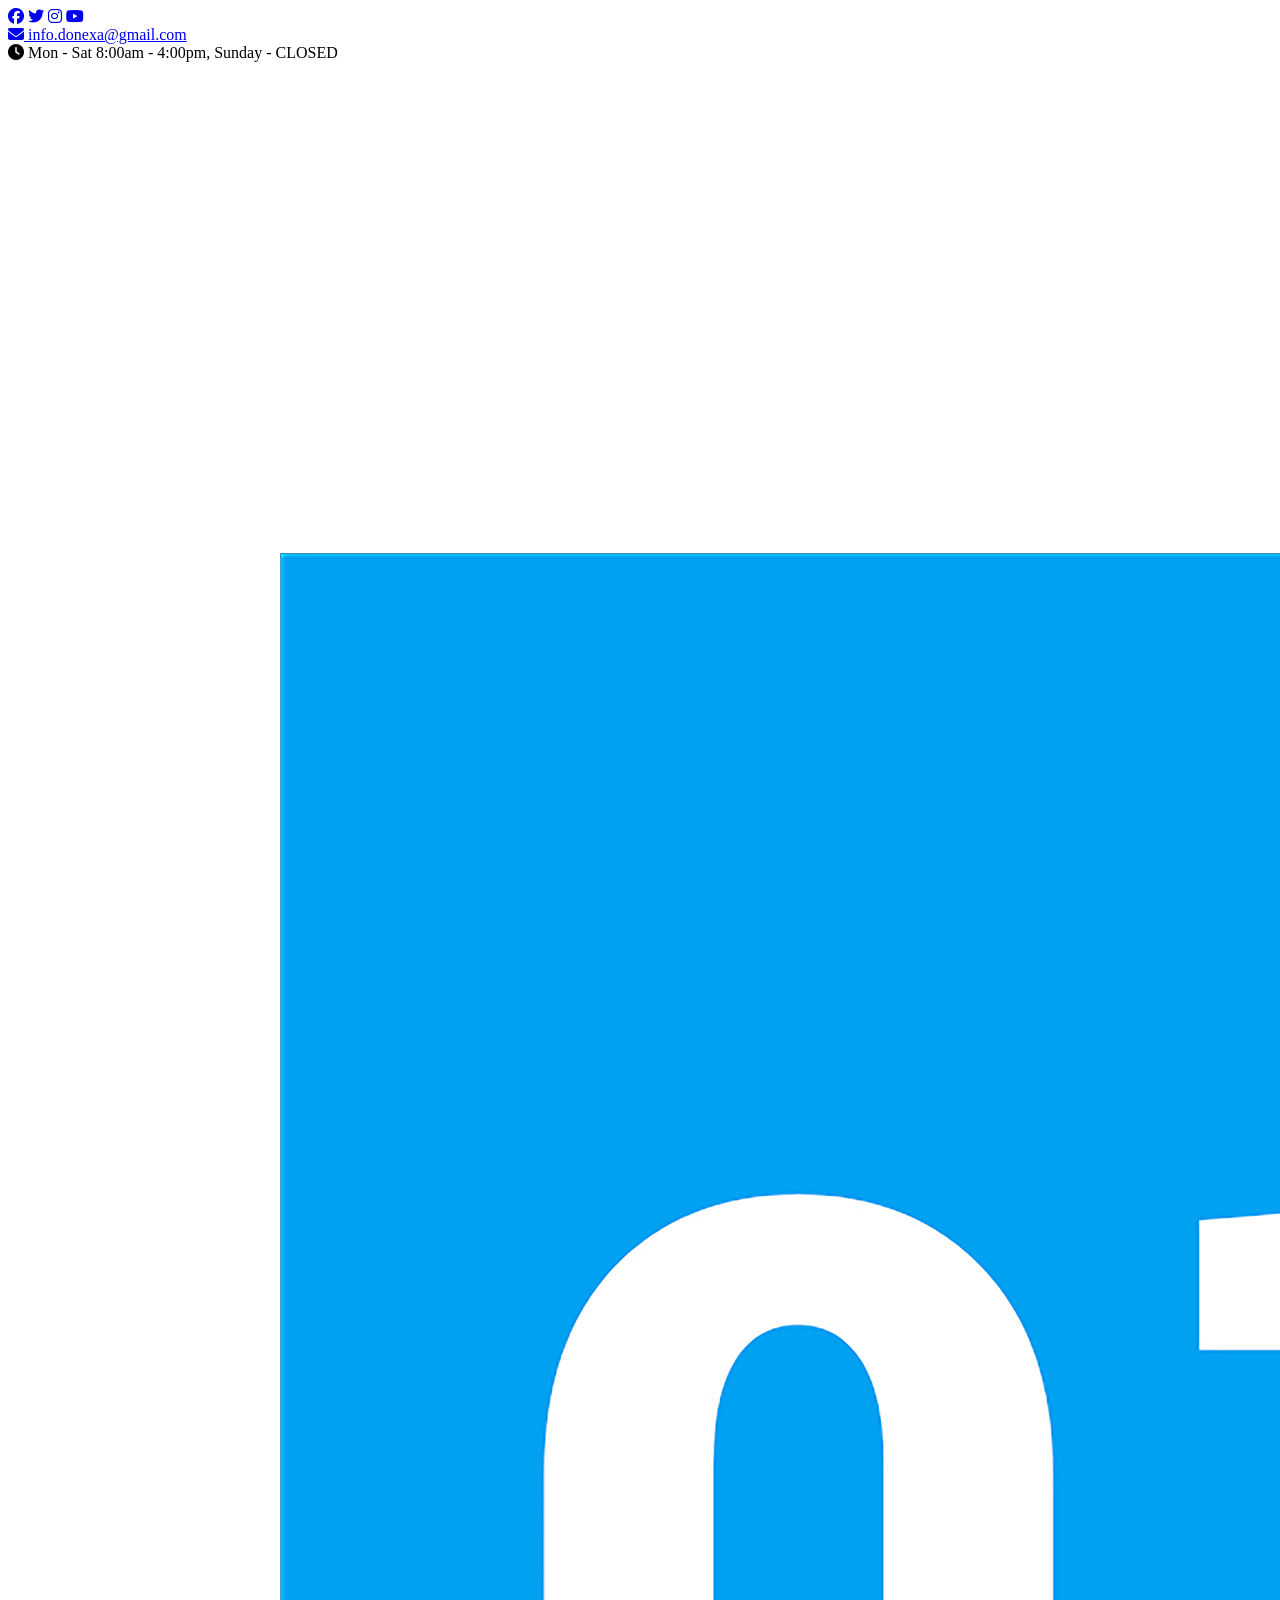
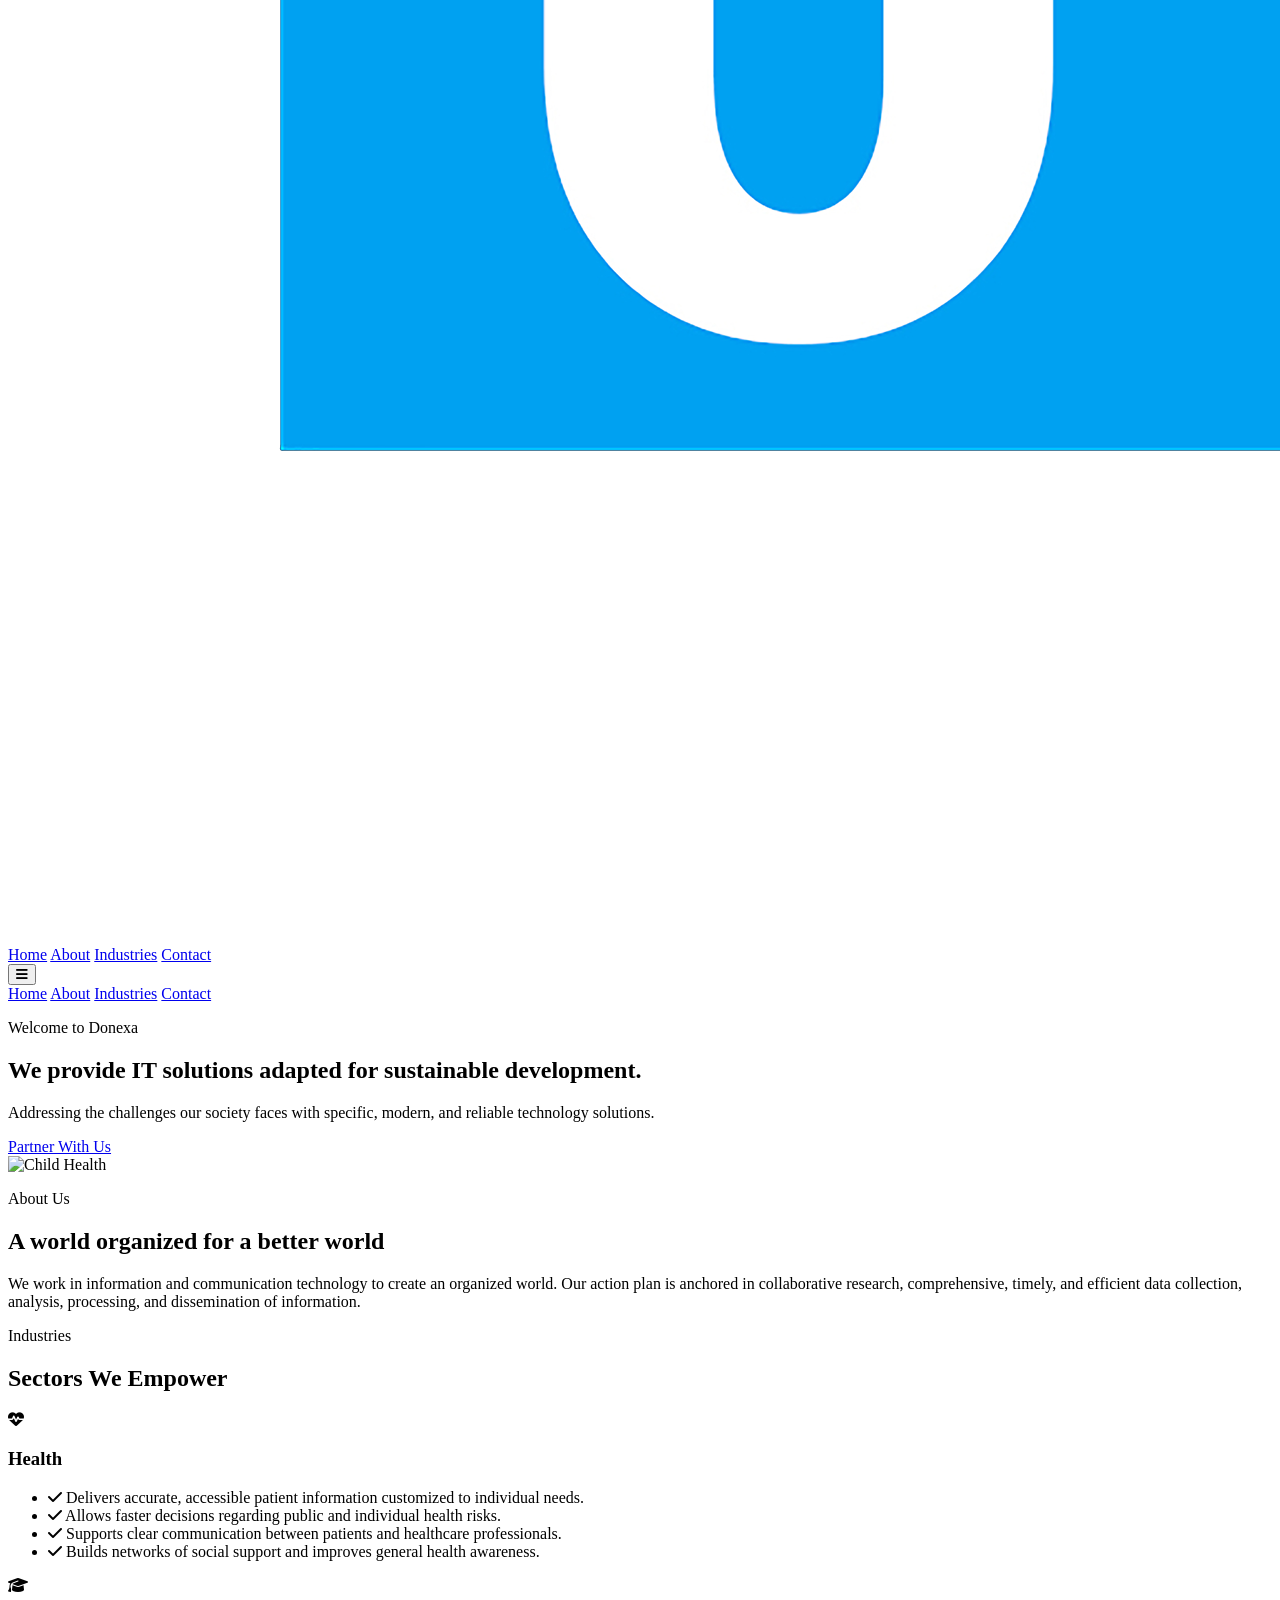
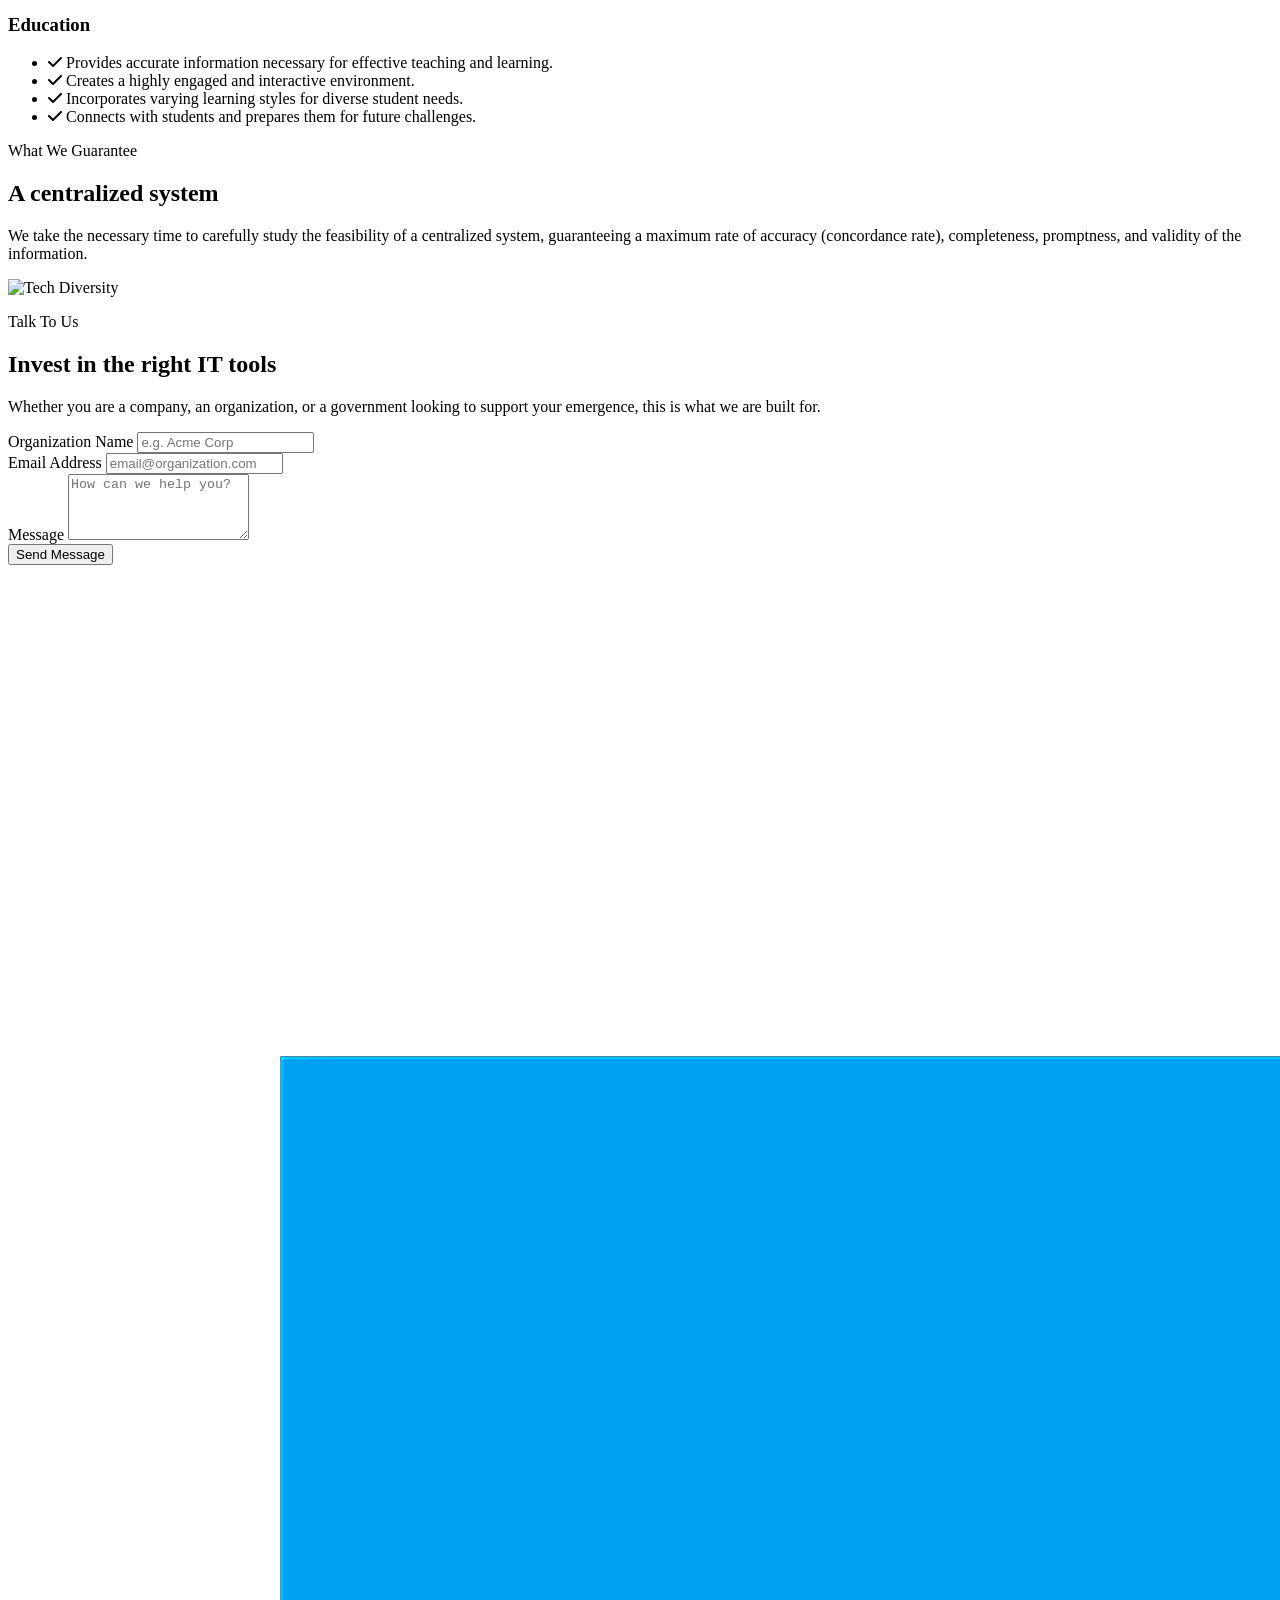
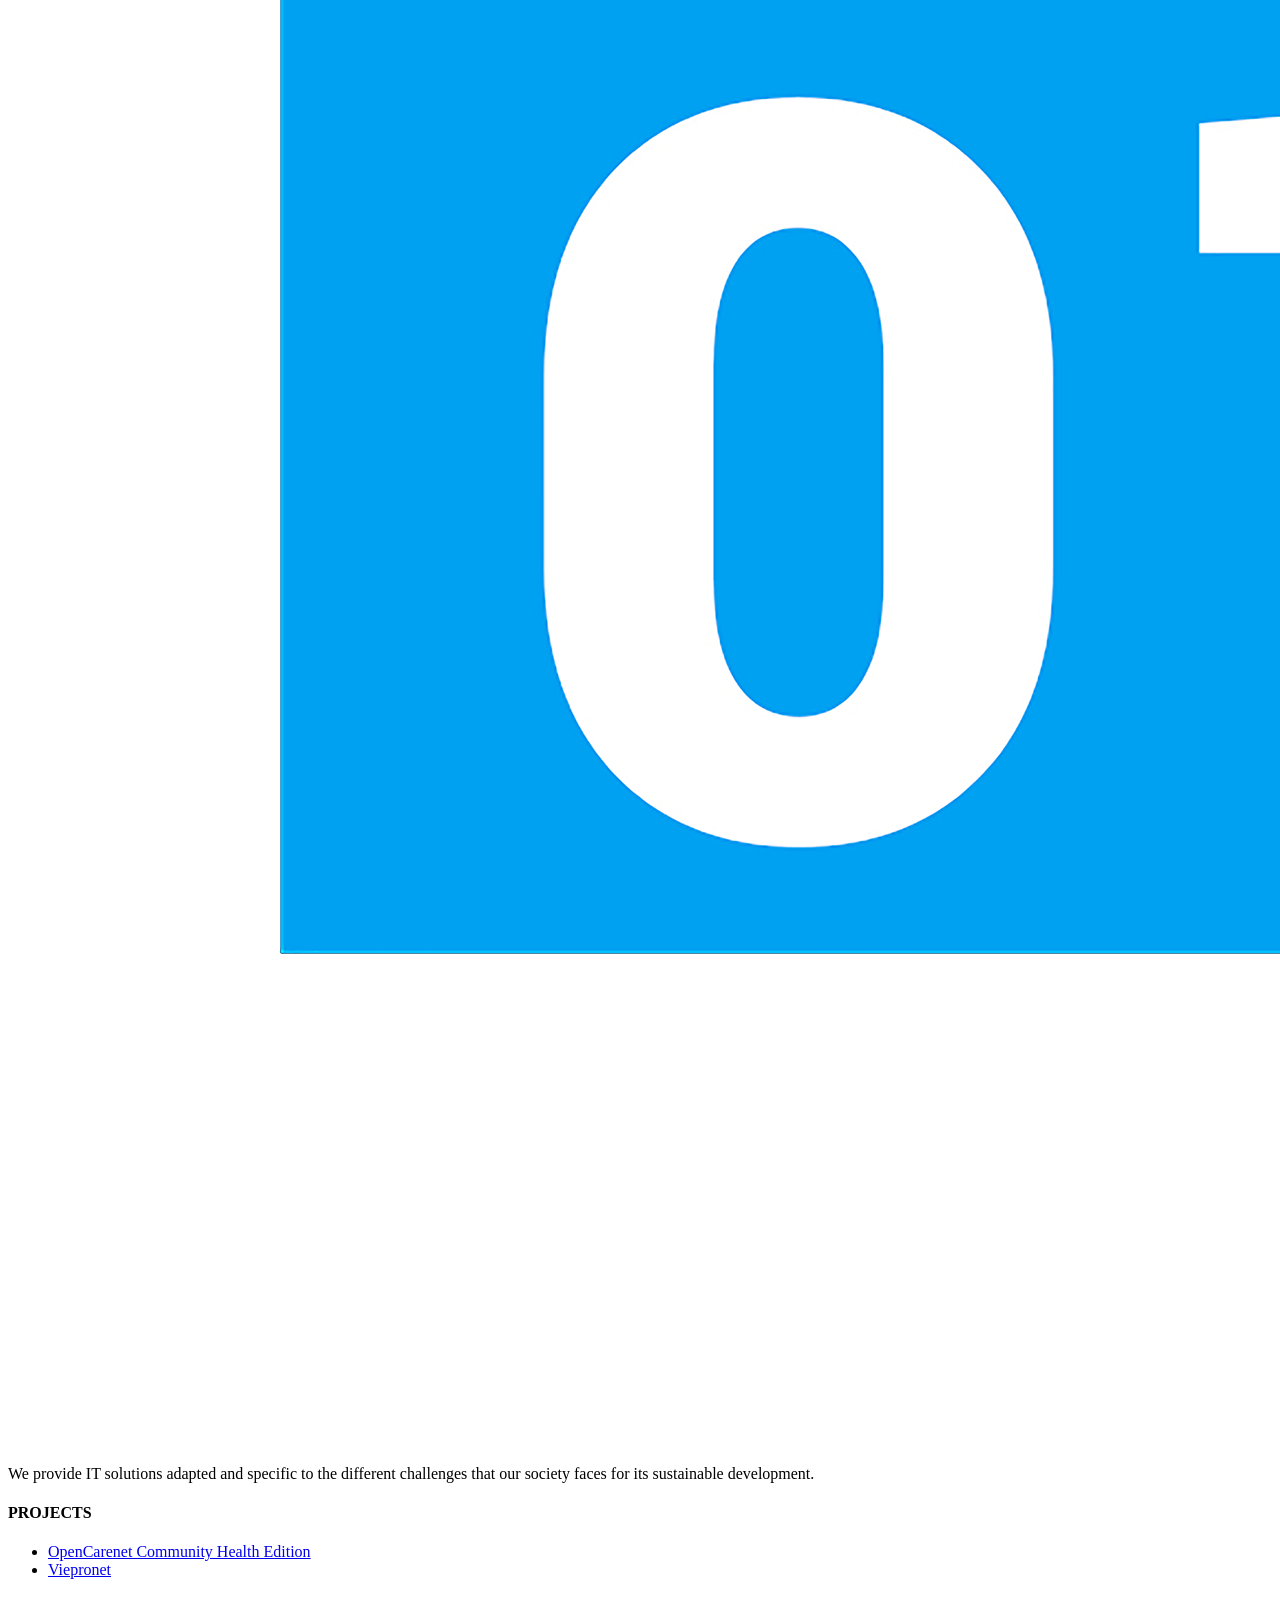
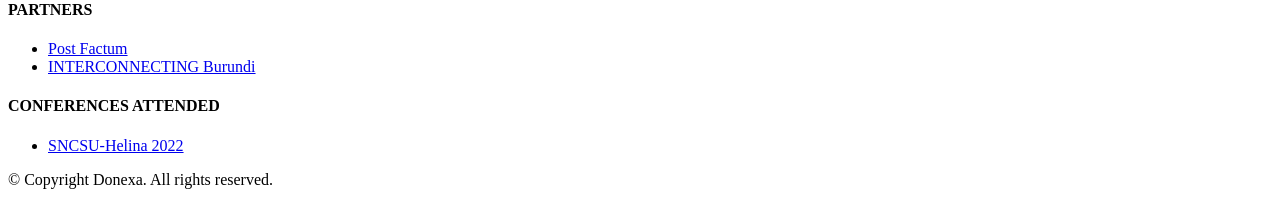
==== commit 4811ad6b: "init" ====
--- a/index.html
+++ b/index.html
@@ -73,12 +73,26 @@
         <div class="max-w-7xl mx-auto flex justify-between items-center">
             <img src="./assets/images/logo.png" alt="Donexa Logo" class="h-10"
                 onerror="this.src='https://via.placeholder.com/150x50?text=DONEXA'" />
+
             <div class="hidden md:flex space-x-6 text-sm font-semibold text-secondary">
                 <a href="#welcome" class="hover:text-primary transition">Home</a>
                 <a href="#about" class="hover:text-primary transition">About</a>
                 <a href="#industries" class="hover:text-primary transition">Industries</a>
                 <a href="#contact-us" class="hover:text-primary transition">Contact</a>
             </div>
+
+            <button id="mobile-menu-btn"
+                class="md:hidden text-secondary text-2xl focus:outline-none hover:text-primary transition">
+                <i class="fa-solid fa-bars"></i>
+            </button>
+        </div>
+
+        <div id="mobile-menu"
+            class="hidden md:hidden mt-4 flex-col space-y-4 text-sm font-semibold text-secondary text-center border-t border-slate-100 pt-4 pb-2">
+            <a href="#welcome" class="hover:text-primary transition mobile-link">Home</a>
+            <a href="#about" class="hover:text-primary transition mobile-link">About</a>
+            <a href="#industries" class="hover:text-primary transition mobile-link">Industries</a>
+            <a href="#contact-us" class="hover:text-primary transition mobile-link">Contact</a>
         </div>
     </nav>
 
@@ -190,7 +204,6 @@
                 <input type="hidden" name="access_key" value="016130b3-769f-4102-bf29-2540a90d6a8a">
                 <input type="hidden" name="subject" value="New Inquiry From Donexa Website" />
                 <input type="hidden" name="redirect" value="https://web3forms.com/success" />
-                <input type="checkbox" name="botcheck" id="" style="display: none;" />
                 <div class="grid grid-cols-1 md:grid-cols-2 gap-6">
                     <div>
                         <label class="block text-sm font-medium text-slate-700 mb-2">Organization Name</label>
@@ -228,7 +241,8 @@
             <div>
                 <h4 class="text-white font-bold mb-6 tracking-wide text-sm">PROJECTS</h4>
                 <ul class="space-y-3 text-sm">
-                    <li><a href="/opencarenet/" class="hover:text-primary transition">OpenCarenet Community Health Edition</a>
+                    <li><a href="/opencarenet/" class="hover:text-primary transition">OpenCarenet Community Health
+                            Edition</a>
                     </li>
                     <li><a href="#" class="hover:text-primary transition">Viepronet</a>
                     </li>
@@ -260,6 +274,21 @@
         </div>
     </footer>
 
+    <script>
+        const btn = document.getElementById('mobile-menu-btn');
+        const menu = document.getElementById('mobile-menu');
+        const mobileLinks = document.querySelectorAll('.mobile-link');
+        btn.addEventListener('click', () => {
+            menu.classList.toggle('hidden');
+            menu.classList.toggle('flex');
+        });
+        mobileLinks.forEach(link => {
+            link.addEventListener('click', () => {
+                menu.classList.add('hidden');
+                menu.classList.remove('flex');
+            });
+        });
+    </script>
 </body>
 
 </html>
